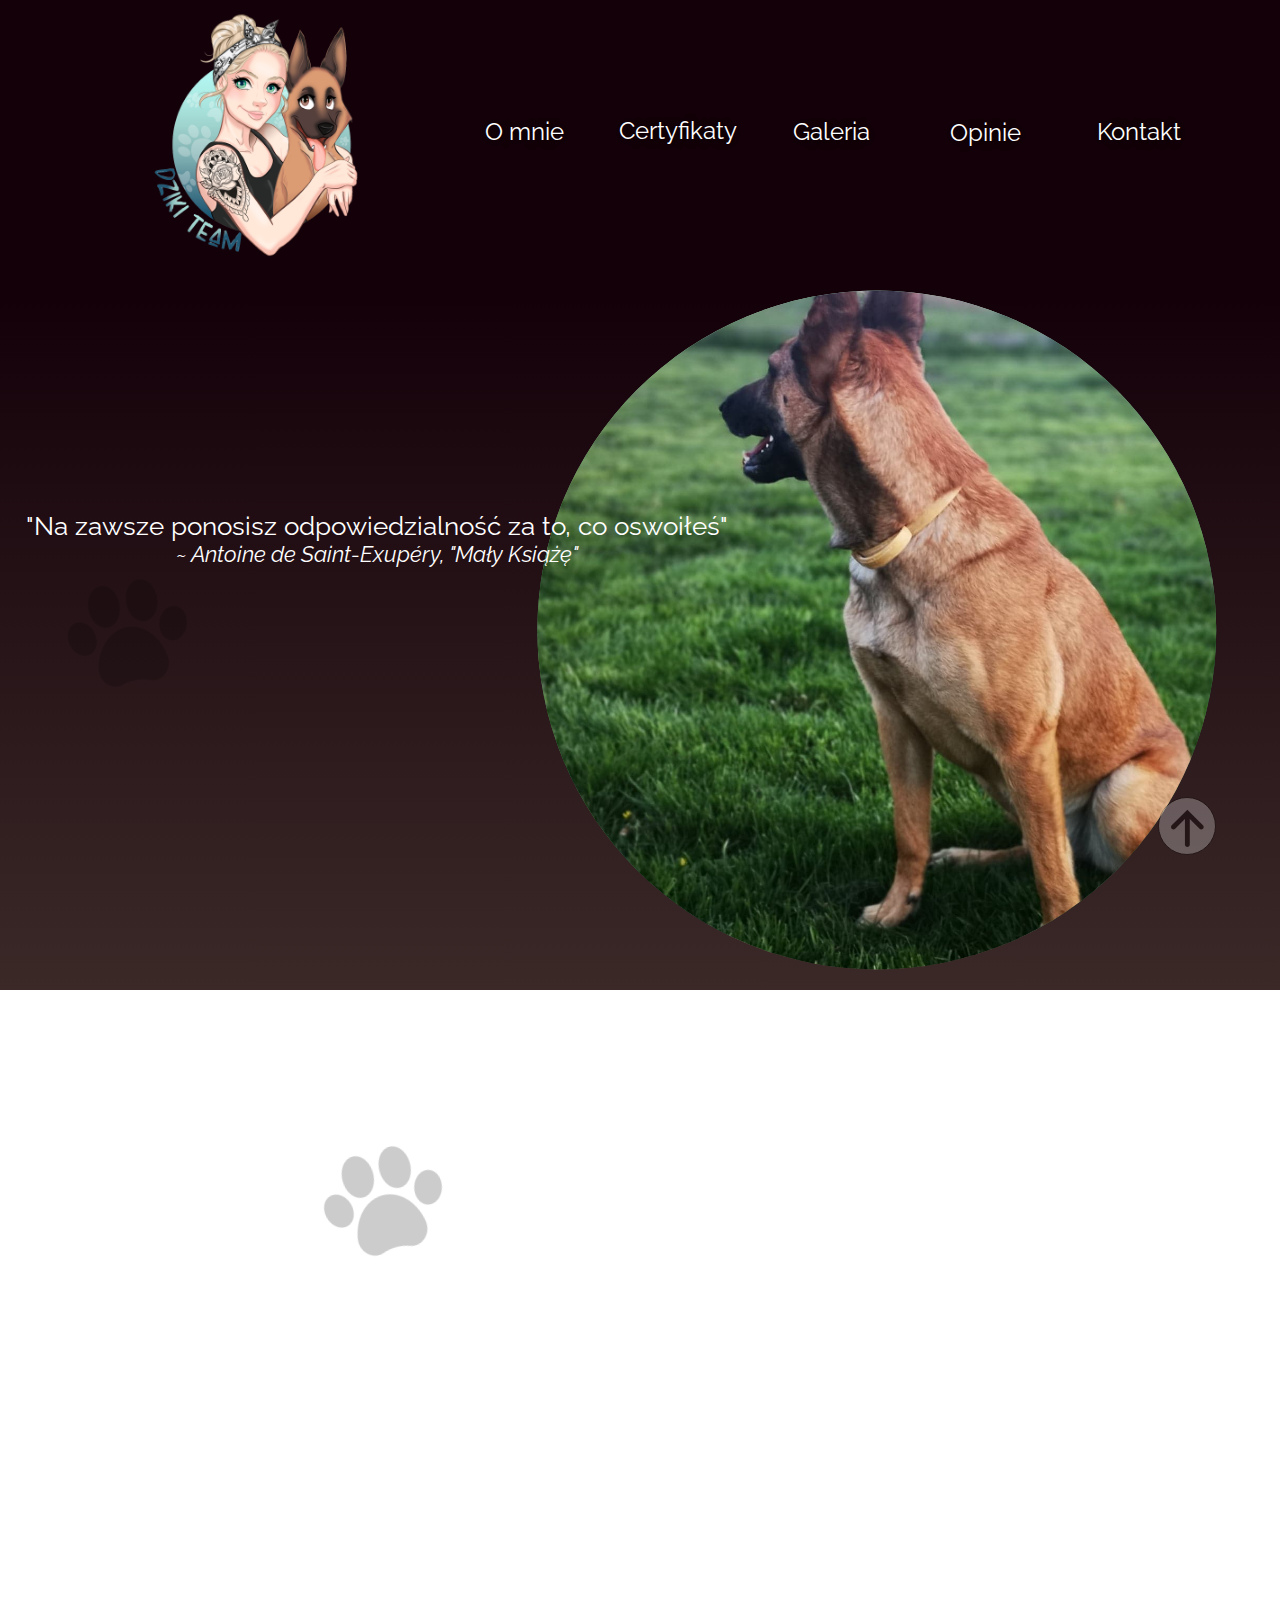
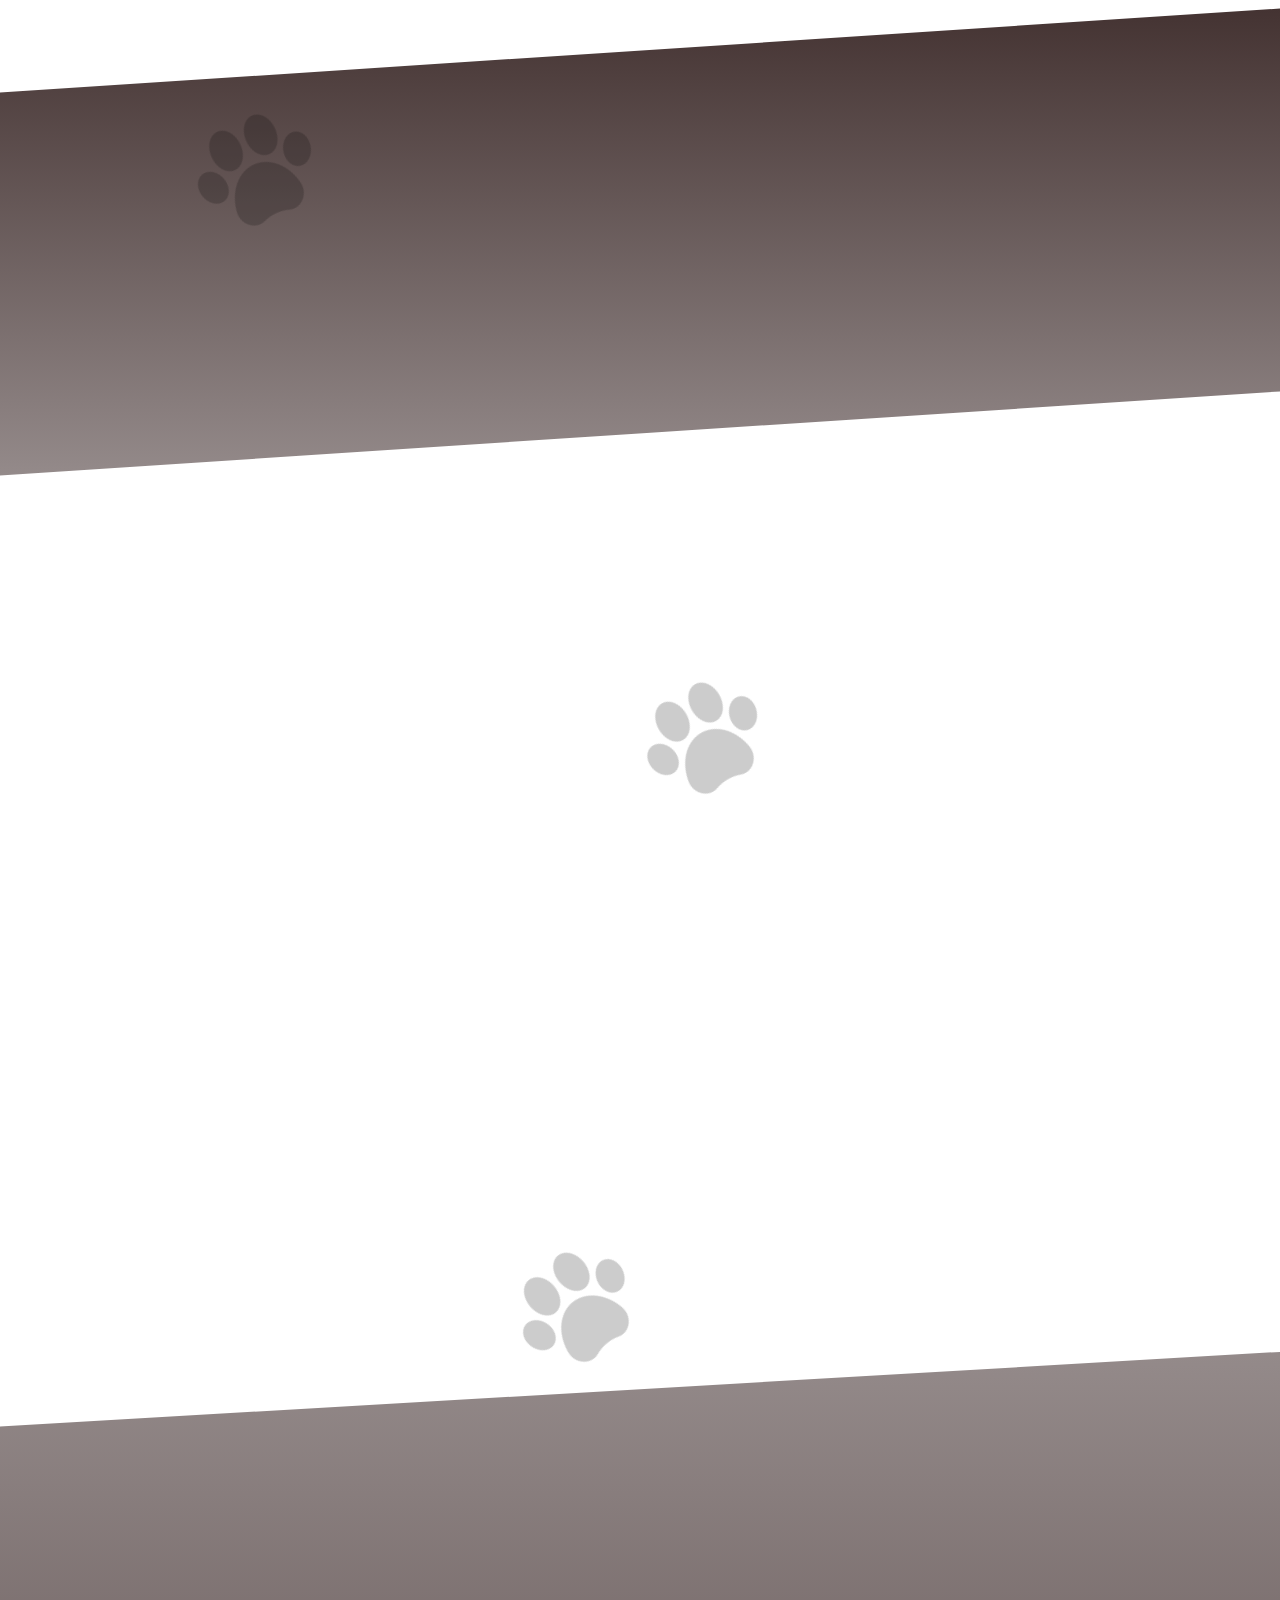
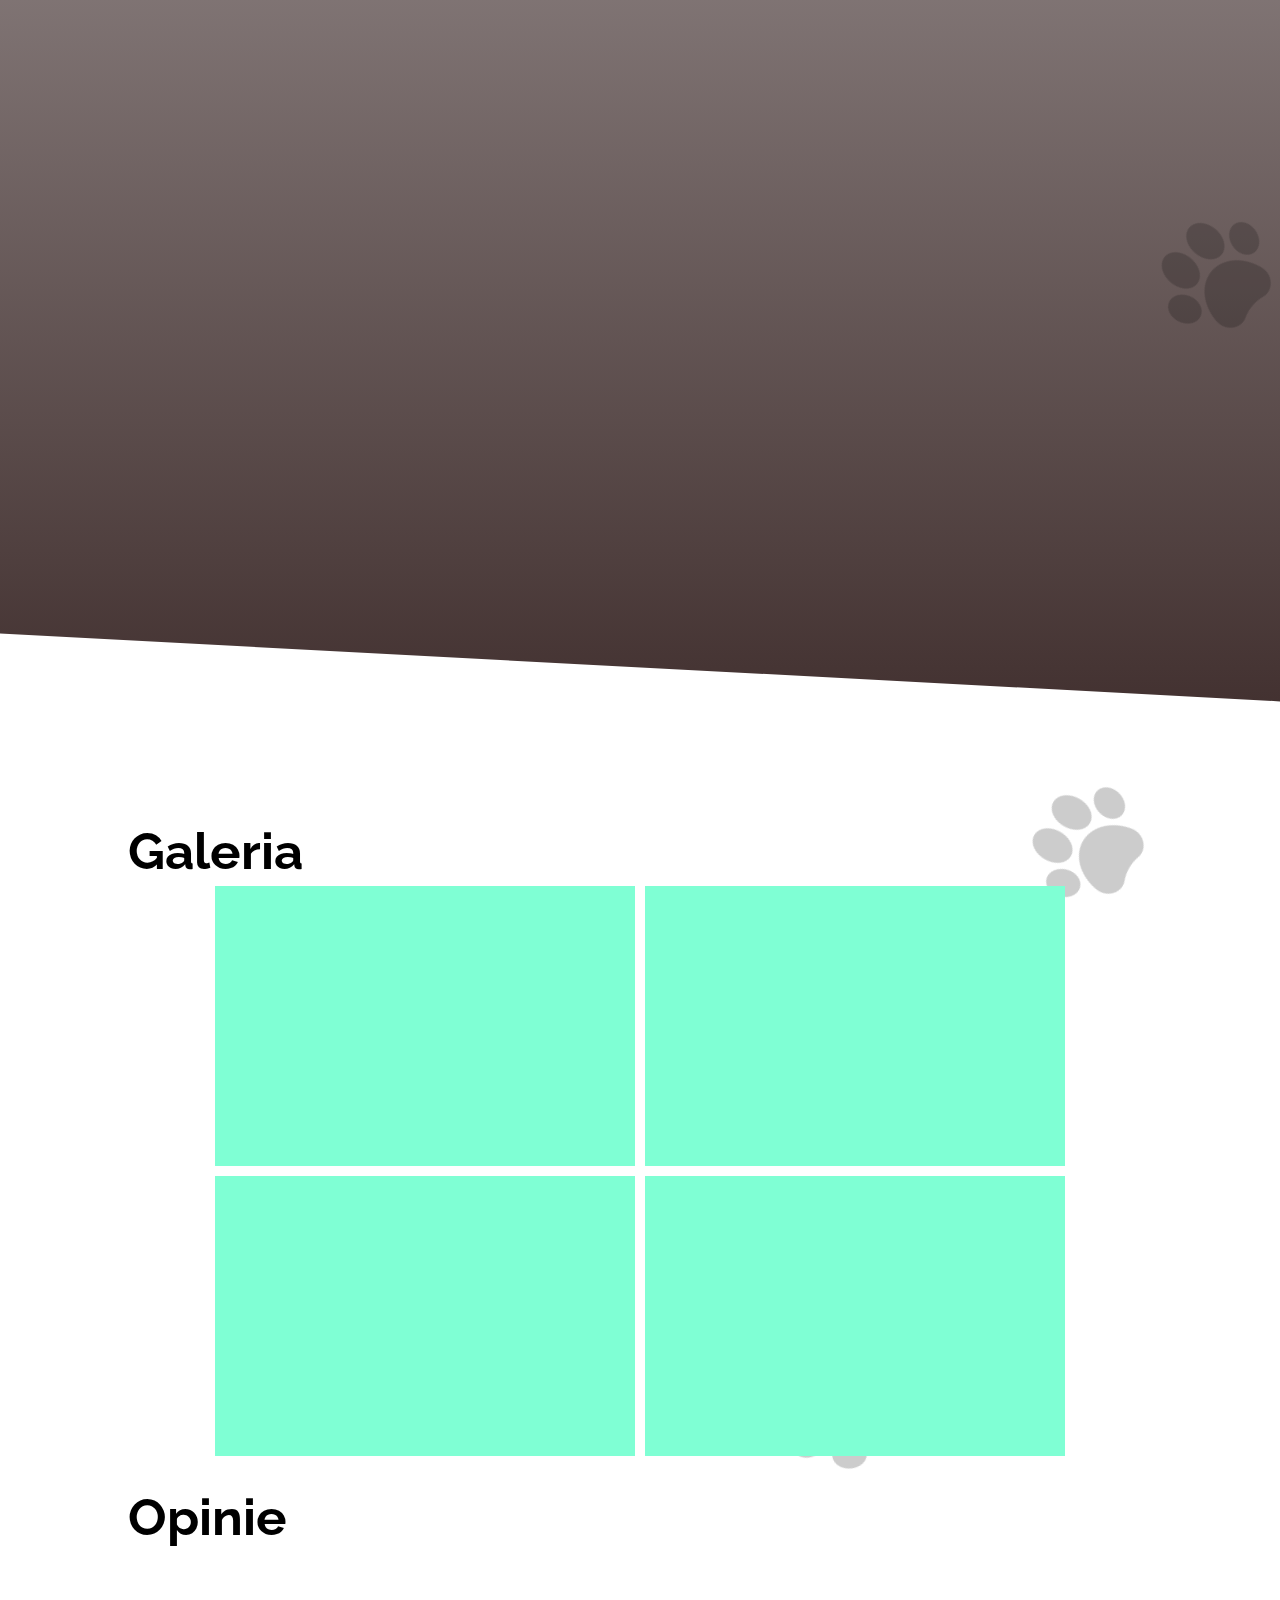
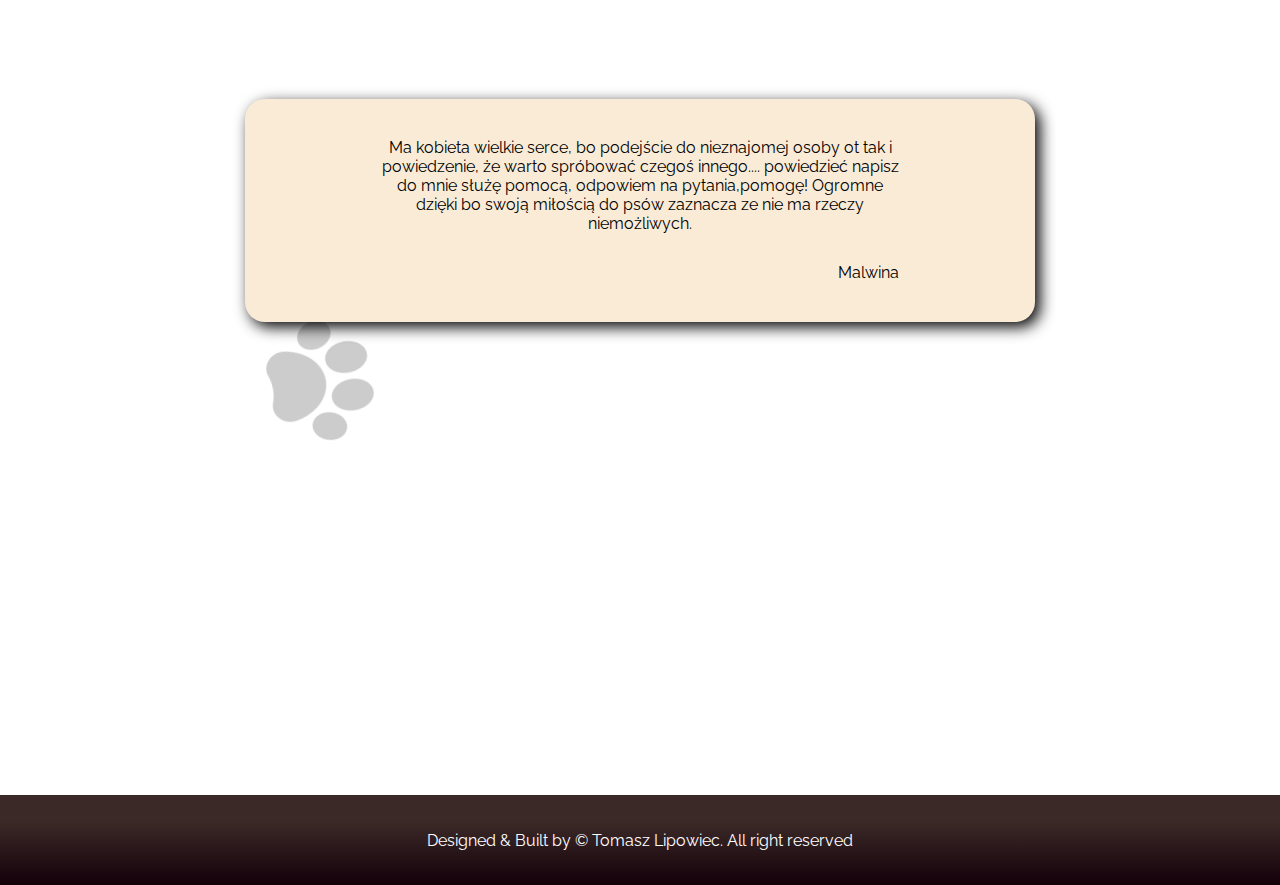
==== index.html @ b512a307 "First commit" ====
<!DOCTYPE html>
<html lang="pl">
    <head>
        <meta http-equiv="Content-Type" content="text/html; charset=UTF-8"/>
        <meta name="viewport" content="width=device-width, initial-scale=1.0"/>
        <link rel="stylesheet" href="Style/fontello/css/fontello.css" type="text/css"/>
        <link rel="stylesheet" href="Style/mainSiteStyle.css" type="text/css"/>
        <link rel="icon" type="image/png" href="Images/icon.png"/>
        <meta name="description" content="Zajęcia behawiorystyczne dla psów"/>
        <meta name="keywords" content="behawiorysta, dziki-team, behawiorysta-dzikiteam, dzikiteam, psy"/>
        <title>Dziki Team Trener i Behawiorysta Psów</title>
    </head>
    <body>
        <section id="top-section">
            <header>
                <div class="container" id="header-container">
                    <section id="logo">
                        <img src="Images/logo.png"/>
                    </section>
                    <nav>
                        <a><p><i class="icon-th-large" style="font-size: 1.5rem;"></i></p></a>
                        <a><p>O mnie<span></span></p></a>
                        <a><p>Certyfikaty<span></span></p></a>
                        <a><p>Galeria<span></span></p></a>
                        <a><p>Opinie<span></span></p></a>
                        <a><p>Kontakt<span></span></p></a>
                    </nav>
                </div>
            </header>
            <section id="hello" class="section">
                <div class="container" id="hello-box">
                    <div id="hello-image">
                        <img id="dog1" src="Images/dog1.jpg"/>
                        <img id="dog2" src="Images/dog2.jpg"/>
                    </div>
                    <div id="hello-text">
                        <p>"Na zawsze ponosisz odpowiedzialność za to, co oswoiłeś"</p>
                        <span><i>~ Antoine de Saint-Exupéry, "Mały Książę"</i></span>
                    </div>
                </div>
            </section>
        </section>
        <section id="motto" class="section">
            <div class="container" id="motto-container">
                <p>"(...)treserzy w tamtych czasach(...) postrzegali psy jako stworzenia wymagające nieustannej dominacji. Dla mnie to nie miało sensu, cała przyjemność z posidania psa to wychowanie go na przyjaciela, a nie niewolnika"
                <br/><br/>
                John Bradshaw <i>"Zrozumieć psa. Jak być jego lepszym przyjacielem"</i>
                </p>
                <p>[Filoziofia Dziki Team Trener i Behawiorysta Psów]</p>
            </div>
        </section>
        <section id="hashtag" class="section">
            <div class="container" id="hashtag-container">
                <p>#piesandlove</p>
            </div>
        </section>
        <section id="about" class="section">
            <div class="container" id="about-container">
                <h1>O mnie</h1>
                <p>
                    Psy to moja wielka, na szczęście odwzajemniona, miłość od zawsze. Gdy podejmowałam swoje pierwsze dorosłe decyzje w tej kwestii w moim życiu pojawiły się one - fantastyczne suczki rasy Syberian Husky. Najpierw Lara - uratowana z podwórka, gdzie dni spędzała przy budzie. Później Carmen - wychowana przez nas od szczeniaczka i może dlatego zupełnie na przekór opiniom o rasie - nie uciekająca i aportująca swoją ukochaną piłeczkę. Obie wspaniałe towarzyszki mojej drugiej pasji - biegania. Gdy niestety ze względu na wiek i choroby dziewczyny żegnały się z nami odchodząc za Tęczowy Most, w naszym życiu pojawiały się kolejno: Zbój - schroniskowy mix owczarka belgijskiego Malinois i Mastifa Angielskiego, później Roma - mały diabełek :), Cywil - schroniskowy mieszaniec w typie owczarka niemieckiego, Kobe - połączenie w typie owczarka belgijskiego Malinois oraz Roki - niewielki schroniskowy szorściak. Zbój i Cywil niestety dołączyli do Lary i Carmen za Tęczowym Mostem.
                </p>
                <br/>
                <p>
                    To, że spotkałam tylu fantastycznych PSY-JACIÓŁ na pewno spowodowało, że któregoś pięknego dnia postanowiłam uporządkowac i uzupełnić swoją wiedzę o psach, a następnie stopniowo zmieniać profil swojej działalności zawodowej. Ukończyłam kurs Instruktora Szkolenia Psów / Trenera Psów Stopień I + II (Polska Akademia Zoopsychologii i Animaloterapii), kurs Zoopsycholog / Behawiorysta Specjalizacja Psy (Polska Akademia Zoopsychologii i Animaloterapii), a także brałam udział w szeregu seminariów, w tym w kursie pierwszej pomocy przedweterynaryjnej psów i kotów.
                </p>
            </div>
        </section>
        <section id="certificates" class="section">
            <div class="container" id="certificates-container">
                <h1>Certyfikaty</h1>
                <div id="certificates-box">
                    <div class="cert">
                        <div class="cert-desc">
                            <p>Umysł psa. Analiza najnowszych badań, które ujawniły zdolności poznawcze psów, odroczone naśladownictwo i różne rodzaje pamięci</p>
                            <img src="Images/icons/png/017-dog-training-1.png" />
                        </div>
                        <img src="Images/certs/cert1.png" />
                    </div>
                    <div class="cert">
                        <div class="cert-desc">
                            <p>Kurs pierwszej pomocy przedweterynaryjnej psów i kotów</p>
                            <img src="Images/icons/png/008-dog-2.png" />
                        </div>
                        <img src="Images/certs/cert2.png" />
                    </div>
                    <div class="cert">
                        <div class="cert-desc">
                            <p>Terapia zaburzeń zachowania u psów: agresja, lękliwość, nadpobudliwość</p>
                            <img src="Images/icons/png/003-love.png" />
                        </div>
                        <img src="Images/certs/cert3.png" />
                    </div>
                    <div class="cert">
                        <div class="cert-desc">
                            <p>Zrozum swojego psa czyli o tym jak, wykorzystując wiedzę o komunikacji, łatwić wspólne życie psu i sobie</p>
                            <img src="Images/icons/png/010-walk-the-pet.png" />
                        </div>
                        <img src="Images/certs/cert4.png" />
                    </div>
                    <div class="cert">
                        <div class="cert-desc">
                            <p>Zoopsycholog / Behawiorysta specjalizacja psy</p>
                            <img src="Images/icons/png/007-bone.png" />
                        </div>
                        <img src="Images/certs/cert5.png" />
                    </div>
                    <div class="cert">
                        <div class="cert-desc">
                            <p>Instruktor szkolenia psów / trener psów stopień I + II</p>
                            <img src="Images/icons/png/002-dog.png" />
                        </div>
                        <img src="Images/certs/cert6.png" />
                    </div>
                </div>
            </div>
        </section>
        <section id="gallery" class="section">
            <div class="container" id="gallery-container">
                <h1>Galeria</h1>
                <div id="hideGallery" class="gallery-button">
                    Schowaj galerię
                </div>
                <div id="gallery-box">
                    <div id="gallery-mask">
                    </div>
                    <div id="goToGallery" class="gallery-button">
                        Pokaż galerię
                    </div>
                    <div class="gallery-element"></div>
                    <div class="gallery-element"></div>
                    <div class="gallery-element"></div>
                    <div class="gallery-element"></div>
                    <div class="gallery-element"></div>
                    <div class="gallery-element"></div>
                </div>
            </div>
        </section>  
        <section id="opinions" class="section">
            <div class="container" id="opinions-container">
                <h1>Opinie</h1>
                <div id="opinion-box">
                    <div class="opinion" id="op1">
                        <p>Opinia 1</p>
                        <p>Autor 1</p>
                    </div>
                    <div class="opinion" id="op2">
                        <p>Opinia 2</p>
                        <p>Autor 2</p>
                    </div>
                </div>
            </div>
        </section>    
        <section id="contact" class="section">
            <div class="container" id="contact-container">
                <h1>Kontakt</h1>
                <p><i class="icon-phone contactIcon"></i>660 746 628</p>
                <p><i class="icon-mail-alt contactIcon"></i>dzikiteam@o2.pl</p>
                <p><a href="https://www.facebook.com/DzikiTeamtreneribehawiorystapsow" target="_blank" ><i class=" icon-facebook-squared contactIcon"></i>Dziki Team Trener i Behawiorysta Psów</a></p>

            </div>
        </section>
        <footer class="section">
            <div class="container" id="footer-container">
                <p>Designed & Built by © Tomasz Lipowiec. All right reserved</p>
            </div>
        </footer>
        <div id="goToTop"><i class="icon-up" style="font-size: 40px; color: black;"></i></div>
        <div id="paws">
            <img class="paw" src="Images/mark.png"/>
            <img class="paw" src="Images/mark.png"/>
            <img class="paw" src="Images/mark.png"/>
            <img class="paw" src="Images/mark.png"/>
            <img class="paw" src="Images/mark.png"/>
            <img class="paw" src="Images/mark.png"/>
            <img class="paw" src="Images/mark.png"/>
            <img class="paw" src="Images/mark.png"/>
            <img class="paw" src="Images/mark.png"/>
        </div>
    </body>
    <script src="Scripts/jquery-3.6.1.min.js"></script>
    <script src="Scripts/siteAnimate.js"></script>
</html>
---- Style/fontello/css/fontello.css ----
@font-face {
  font-family: 'fontello';
  src: url('../font/fontello.eot?212303');
  src: url('../font/fontello.eot?212303#iefix') format('embedded-opentype'),
       url('../font/fontello.woff2?212303') format('woff2'),
       url('../font/fontello.woff?212303') format('woff'),
       url('../font/fontello.ttf?212303') format('truetype'),
       url('../font/fontello.svg?212303#fontello') format('svg');
  font-weight: normal;
  font-style: normal;
}
/* Chrome hack: SVG is rendered more smooth in Windozze. 100% magic, uncomment if you need it. */
/* Note, that will break hinting! In other OS-es font will be not as sharp as it could be */
/*
@media screen and (-webkit-min-device-pixel-ratio:0) {
  @font-face {
    font-family: 'fontello';
    src: url('../font/fontello.svg?212303#fontello') format('svg');
  }
}
*/
[class^="icon-"]:before, [class*=" icon-"]:before {
  font-family: "fontello";
  font-style: normal;
  font-weight: normal;
  speak: never;

  display: inline-block;
  text-decoration: inherit;
  width: 1em;
  margin-right: .2em;
  text-align: center;
  /* opacity: .8; */

  /* For safety - reset parent styles, that can break glyph codes*/
  font-variant: normal;
  text-transform: none;

  /* fix buttons height, for twitter bootstrap */
  line-height: 1em;

  /* Animation center compensation - margins should be symmetric */
  /* remove if not needed */
  margin-left: .2em;

  /* you can be more comfortable with increased icons size */
  /* font-size: 120%; */

  /* Font smoothing. That was taken from TWBS */
  -webkit-font-smoothing: antialiased;
  -moz-osx-font-smoothing: grayscale;

  /* Uncomment for 3D effect */
  /* text-shadow: 1px 1px 1px rgba(127, 127, 127, 0.3); */
}

.icon-th-large:before { content: '\e800'; } /* '' */
.icon-mail:before { content: '\e801'; } /* '' */
.icon-up-open:before { content: '\e802'; } /* '' */
.icon-adjust:before { content: '\e803'; } /* '' */
.icon-phone:before { content: '\e804'; } /* '' */
.icon-up:before { content: '\e805'; } /* '' */
.icon-th-list:before { content: '\e807'; } /* '' */
.icon-facebook:before { content: '\f09a'; } /* '' */
.icon-mail-alt:before { content: '\f0e0'; } /* '' */
.icon-instagram:before { content: '\f16d'; } /* '' */
.icon-facebook-squared:before { content: '\f308'; } /* '' */
---- Style/mainSiteStyle.css ----
@import url('https://fonts.googleapis.com/css2?family=Raleway:ital,wght@0,300;0,600;0,900;1,200;1,300;1,600&display=swap');
@media only screen and (max-width: 600px){
  :root{
      --logoHeight: 30vh;
      --helloHeight: 50vh;
      --navHeight: 8vh;
      --logoWidth: 100%;
      --siteWidth: 100vw;
      --functionFontSize: 4.1vw;
      --contactFontSize: 10vw;
      --headerNavWidth: 100%;
      --headerNavContentJustify: flex-start;
      --headerNavDirection: column;
      --headerContainerDirection: column;
      --optionBoxWidth: 100%;
  }
  nav{
      overflow: hidden;
  }
  nav a{
      width: 100%;
      height: 100%;
  }
  nav a p{
      width: 100%;
  }
  #about-container p {
    text-align: center;
  }
  #hello-image img{
    clip-path: circle(40% at 50% 50%) ;
  }
  #hello-image{
    position: relative;
    left: 18%;
  }
}
@media only screen and (min-width: 601px) {
  :root{
      --logoHeight: 30vh;
      --helloHeight: 72vh;
      --navHeight: 8vh;
      --logoWidth: 100%;
      --siteWidth: 100vw;
      --functionFontSize: 3vw;
      --contactFontSize: 8vw;
      --headerNavWidth: 100%;
      --headerNavContentJustify: flex-start;
      --headerNavDirection: column;
      --headerContainerDirection: column;
      --optionBoxWidth: 100%;
  }
  #header-container{
      flex-direction: column;
  }
  nav{
      flex-direction: column;
      overflow: hidden;
  }
  nav a{
      width: 100%;
      height: 100%;
  }
  nav a p{
      width: 100%;
  }
  #about-container p {
    text-align: center;
  }
  #hello-image{
    position: relative;
    left: 14%;
  }
  #hello-image img{
    clip-path: circle(42% at 50% 50%) ;
  }
}
@media only screen and (min-width: 768px) {
  :root{
      --logoHeight: 30vh;
      --helloHeight: 72vh;
      --navHeight: 8vh;
      --logoWidth: 100%;
      --siteWidth: 100vw;
      --functionFontSize: 2.3vw;
      --contactFontSize: 6vw;
      --headerNavWidth: 100%;
      --headerNavContentJustify: flex-start;
      --headerNavDirection: column;
      --headerContainerDirection: column;
      --optionBoxWidth: 100%;
  }
  nav{
      overflow: hidden;
  }
  nav a{
      width: 100%;
      height: 100%;
  }
  nav a p{
      width: 100%;
  }
  #about-container p {
    text-align: center;
  }
  #hello-image img{
    clip-path: circle(39% at 40% 50%) ;
  }
}
@media only screen and (min-width: 992px) {
  :root{
      --logoHeight: 30vh;
      --helloHeight: 70vh;
      --navHeight: 10vh;
      --logoWidth: 30%;
      --siteWidth: 100vw;
      --functionFontSize: 1.7vw;
      --contactFontSize: 5vw;
      --headerNavWidth: 70%;
      --headerNavContentJustify: space-around;
      --headerNavDirection: row;
      --headerContainerDirection: row;
      --optionBoxWidth: 65%;
  }
  nav a:nth-child(1){
    display: none;
  }
  #about-container p {
    text-align: justify;
  }
  #hello-image img{
    clip-path: circle(39% at 35% 50%) ;
  }
}
@media only screen and (min-width: 1200px) {
  :root{
      --logoHeight: 30vh;
      --helloHeight: 80vh;
      --navHeight: 10vh;
      --logoWidth: 30%;
      --siteWidth: 100vw;
      --functionFontSize: 1.4vw;
      --contactFontSize: 4vw;
      --headerNavWidth: 60%;
      --headerNavContentJustify: space-around;
      --headerNavDirection: row;
      --headerContainerDirection: row;
  }
  #hello-image{
    position: relative;
    left: 15%;
  }
  #hello-image img{
    clip-path: circle(40% at 38% 50%) ;
  }
}
@media only screen and (min-width: 1440px) {
  :root{
      --logoHeight: 30vh;
      --helloHeight: 80vh;
      --navHeight: 15vh;
      --logoWidth: 30%;
      --siteWidth: 1440px;
      --functionFontSize: 1.3vw;
      --contactFontSize: 3vw;
      --headerNavWidth: 60%;
      --headerNavContentJustify: space-around;
      --headerNavDirection: row;
      --headerContainerDirection: row;
  }
  #hello-image{
    position: relative;
    left: 17%;
  }
  #hello-image img{
    clip-path: circle(42% at 38% 50%);
  }
}
@media only screen and (min-width: 1900px) {
  :root{
    --functionFontSize: 1.2vw;
  }
}
@media only screen and (min-width: 2300px) {
  :root{
    --functionFontSize: 1.1vw;
  }
  #hello-image img{
    clip-path: circle(40% at 40% 50%) ;
  }
}
@media only screen and (min-width: 2600px) {
  :root{
    --functionFontSize: 1vw;
  }
}

* {
  margin: 0;
  font-family: 'Raleway', sans-serif;
}

body{
  position: relative;
  overflow-x: hidden;
}

#top-section {
  background: linear-gradient(180deg, rgb(20, 0, 9) 30%, rgb(59, 41, 40) 100%);
}

header {
  min-height: 30vh;
  width: 100%;
  display: flex;
  justify-content: center;
}

#header-container {
  height: 100%;
  display: flex;
  justify-content: center;
  align-items: center;
  flex-direction: var(--headerContainerDirection);
  text-shadow: 1px 1px 10px black;
}

#logo {
  display: flex;
  place-content: center;
  place-items: center;
  height: var(--logoHeight);
  width: var(--logoWidth);
  font-size: 3rem;
  color: white;
  cursor: default;
}
#logo img{
  height: 30vh;
  aspect-ratio: 1/1;
}


nav {
  display: flex;
  align-items: center;
  flex-direction: var(--headerNavDirection);
  height: var(--navHeight);
  width: var(--headerNavWidth);
  justify-content: var(--headerNavContentJustify);
}

nav a {
  min-height: var(--navHeight);
  font-size: 1.5rem;
  text-decoration: none;
  color: white;
  display: flex;
  align-items: center;
  justify-content: center;
}

nav a p {
  height: 100%;
  box-sizing: border-box;
  padding: 2% 20% 2% 20%;
  display: flex;
  flex-direction: column;
  align-items: center;
  justify-content: center;
  border-radius: 40px;
  cursor: default;
  width: fit-content;
  text-align: center;
}

nav a p:hover {
  transform: scale(1.1);
}

@keyframes markLink{
  from { width: 0; }
  to{ width: 100%; }
}
@keyframes unmarkLink {
  from { width: 100%; }
  to{ width: 0; }
}

nav a p span{
  width: 0;
  background-color: white;
  margin-top: 7%;
  height: 1px;
  animation: unmarkLink 1s;
}

nav a p:hover span{
  animation-name: markLink;
  animation-duration: 1s;
  animation-fill-mode: forwards;
  animation-direction: alternate;
}

.section{
  display: flex;
  justify-content: center;
  width: 100%;
}

.container {
  width: var(--siteWidth);
  height: 100%;
}

.container h1 {
  font-size: var(--contactFontSize);
  width: 80%;
  margin-top: 2%;
}

#hello-box{
  position: relative;
  height: var(--helloHeight);
  box-sizing: border-box;
}

#hello-text{
  z-index: 3;
  display: none;
  top: 0;
  position: absolute;
  height: 100%;
  color:white;
  display: flex;
  flex-direction: column;
  align-items: center;
  justify-content: center;
  font-size: 1.6rem;
  margin-left: 2%;
  text-align: center;
}
#hello-text span{
  font-size: 1.4rem;
  padding-bottom: 26%;
}
#hello-image{
  display: flex;
  align-items: center;
  justify-content: right;
  height: 100%;
}

#hello-image img{
  
  height: 100%;
}
#dog1{
  position: absolute;
  z-index: 2;
}
#dog2{
  position: absolute;
  z-index: 1;
}

#motto{
  padding-top: 15%;
  padding-bottom: 15%;
}

#motto-container{
  display: flex;
  flex-direction: column;
  align-items: center;
  justify-content: center;
}
#motto-container p{
  width: 80%;
  font-size: 1.7em;
  text-align: center;
}
#motto-container p:nth-child(2){
  text-align: right;
  font-size: 1.2em;
}
#hashtag{
  background-image: url("../Images/backgroundP4.svg");
  background-repeat: no-repeat;
  background-position: center center;
  background-size: cover;
  block-size: auto;
  min-height: 572px;
  display: flex;
  align-items: center;
}
#hashtag-container{
  display: flex;
  align-items: center;
  justify-content: center;
}
#hashtag-container p{
  font-size: var(--contactFontSize);
  font-weight: bold;
  color: white;
  z-index: 2;
}

#about-container {
  height: 100%;
  display: flex;
  flex-direction: column;
  justify-content: center;
  align-items: center;
  padding-bottom: 5%;
}
#about-container p {
  font-size: 1.5em;
  width: 80%;
}

#services {
  height: 20vh;
}

#certificates {
  background-image: url("../Images/backgroundP3.svg");
  background-repeat: no-repeat;
  background-position: left center;
  background-size: cover;
  min-height: 1080px;
}

#certificates-container {
  height: 100%;
  display: flex;
  flex-direction: column;
  justify-content: center;
  align-items: center;
}

#certificates-box{
  width: 100%;
  display: flex;
  flex-wrap: wrap;
  justify-content: space-around;
}

.cert{
  position: relative;
  margin: 4%;
  width: 300px;
  aspect-ratio: 5/7;
  z-index: 2;
}

@keyframes showDesc {
  from { opacity: 0; }
  to{ opacity: 1; }
}

@keyframes hideDesc {
  from { opacity: 1; }
  to{ opacity: 0; }
}

.cert:hover .cert-desc{
  animation-name: showDesc;
  animation-duration: 1s;
  animation-fill-mode: forwards;
  animation-direction: alternate;
}

.cert img{
  width: 100%;
  z-index: 4;
}
.cert-desc{
  position: absolute;
  width: 100%;
  height: 100%;
  background-color: antiquewhite;
  text-align: center;
  display: flex;
  align-items: center;
  justify-content: space-between;
  flex-direction: column;
  font-size: var(--functionFontSize);
  z-index: 5;
  opacity: 0;
  box-sizing: border-box;
  padding: 10%;
  animation: hideDesc 1s;
}
.cert:nth-child(even) .cert-desc{
  background-color: rgb(160, 129, 127);
}
.cert-desc img{
  width: 50px;
  aspect-ratio: 1/1;
}

#gallery-container{
  display: flex;
  flex-direction: column;
  justify-content: center;
  align-items: center;
  position: relative;
}

#gallery-box{
  position: relative;
  width: 100%;
  display: flex;
  flex-wrap: wrap;
  align-items: center;
  justify-content: center;
  height: 580px;
  overflow: hidden;
  z-index: 5;
}

#gallery-mask{
  position: absolute;
  width: 100%;
  height: 100%;
  background-color: gray;
  opacity: 0;
  display:flex;
  align-items: center;
  justify-content: center;
}

.gallery-button{
  position: absolute;
  background-color: #9D9494;
  width: 180px;
  height: 60px;
  display: flex;
  align-items: center;
  justify-content: center;
  cursor: default;
  font-size: 1.2rem;
}

#goToGallery{
  opacity: 0;
}
.gallery-button:hover{
  transform: scale(1.1);
}

#hideGallery{
  top: 0;
  right: 5px;
  z-index: 10;
}

.gallery-element{
  margin: 5px;
  min-width: 420px;
  aspect-ratio: 3/2;
  background-color: aquamarine;

}

.gallery-element:hover{
  transform: scale(1.1);
}

#opinions-container {
  position: relative;
  z-index: 5;
  display: flex;
  flex-direction: column;
  justify-content: center;
  align-items: center;
}

#opinion-box{
  position: relative;
  margin: 3% 5% 0 5%;
  display: flex;
  align-items: center;
  justify-content: center;
  min-width: var(--optionBoxWidth);
  min-height: 50vh;
  overflow-x: hidden;
}

.opinion{
  box-sizing: border-box;
  position: absolute;
  max-height: 90%;
  min-width: 95%;
  max-width: 95%;
  background-color: antiquewhite;
  display: flex;
  flex-direction: column;
  align-items: center;
  justify-content: center;
  padding: 3%;
  border-radius: 20px;
  box-shadow: 5px 5px 15px rgb(0, 0, 0);
}
.opinion:nth-child(1){
  right: 2.5%;
}
.opinion:nth-child(2){
  right: -100%;
}
.opinion p{
  width: 70%;
  padding: 2% 0 2% 0;
  font-size:medium;
}
.opinion p:nth-child(1){
  text-align: center;
}
.opinion p:nth-child(2){
  text-align: right;
}

#contact {
  height: 40vh;
}

#contact-container {
  display: flex;
  flex-direction: column;
  align-items: center;
  justify-content: center;
}

#contact-container h1{
  text-align: center;
}

#contact-container p {
  width: fit-content;
  font-size: 1.5em;
  display: flex;
  align-items: center;
}

#contact-container p a{
  color: black;
  text-decoration: none;
  display: flex;
  align-items: center;
  text-align: center;
}

.contactIcon{
  font-size: 1.6em;
}

footer {
  background: linear-gradient(180deg, rgb(59, 41, 40) 30%, rgb(20, 0, 9) 100%);
  height: 10vh;
  color: white;
  font-size: 1rem;
}

#footer-container {
  display: flex;
  justify-content: center;
  align-items: center;
}

#goToTop {
  display: flex;
  justify-content: center;
  align-items: center;
  color: white;
  position: fixed;
  right: 5%;
  background-color: rgb(255, 255, 255);
  border: solid black 1px;
  z-index: 10;
  bottom: 5%;
  border-radius: 30px;
  aspect-ratio: 1/1;
}

.paw{
  z-index: 1;
  position: absolute;
  opacity: 20%;
  width: 10vw;
  aspect-ratio: 1/1;
  overflow-x: hidden;
}

#paws img:nth-child(1){
  top: 10%;
  left: 5%;
  transform: rotate(-10deg);
}
#paws img:nth-child(2){
  top: 20%;
  left: 25%;
  transform: rotate(-15deg);
}
#paws img:nth-child(3){
  top: 30%;
  left: 15%;
  transform: rotate(-25deg);
}
#paws img:nth-child(4){
  top: 40%;
  left: 50%;
  transform: rotate(-30deg);
}
#paws img:nth-child(5){
  top: 50%;
  left: 40%;
  transform: rotate(-40deg);
}
#paws img:nth-child(6){
  top: 60%;
  left: 90%;
  transform: rotate(-50deg);
}
#paws img:nth-child(7){
  top: 70%;
  left: 80%;
  transform: rotate(-60deg);
}
#paws img:nth-child(8){
  top: 80%;
  left: 60%;
  transform: rotate(70deg);
}
#paws img:nth-child(9){
  top: 90%;
  left: 20%;
  transform: rotate(80deg);
}
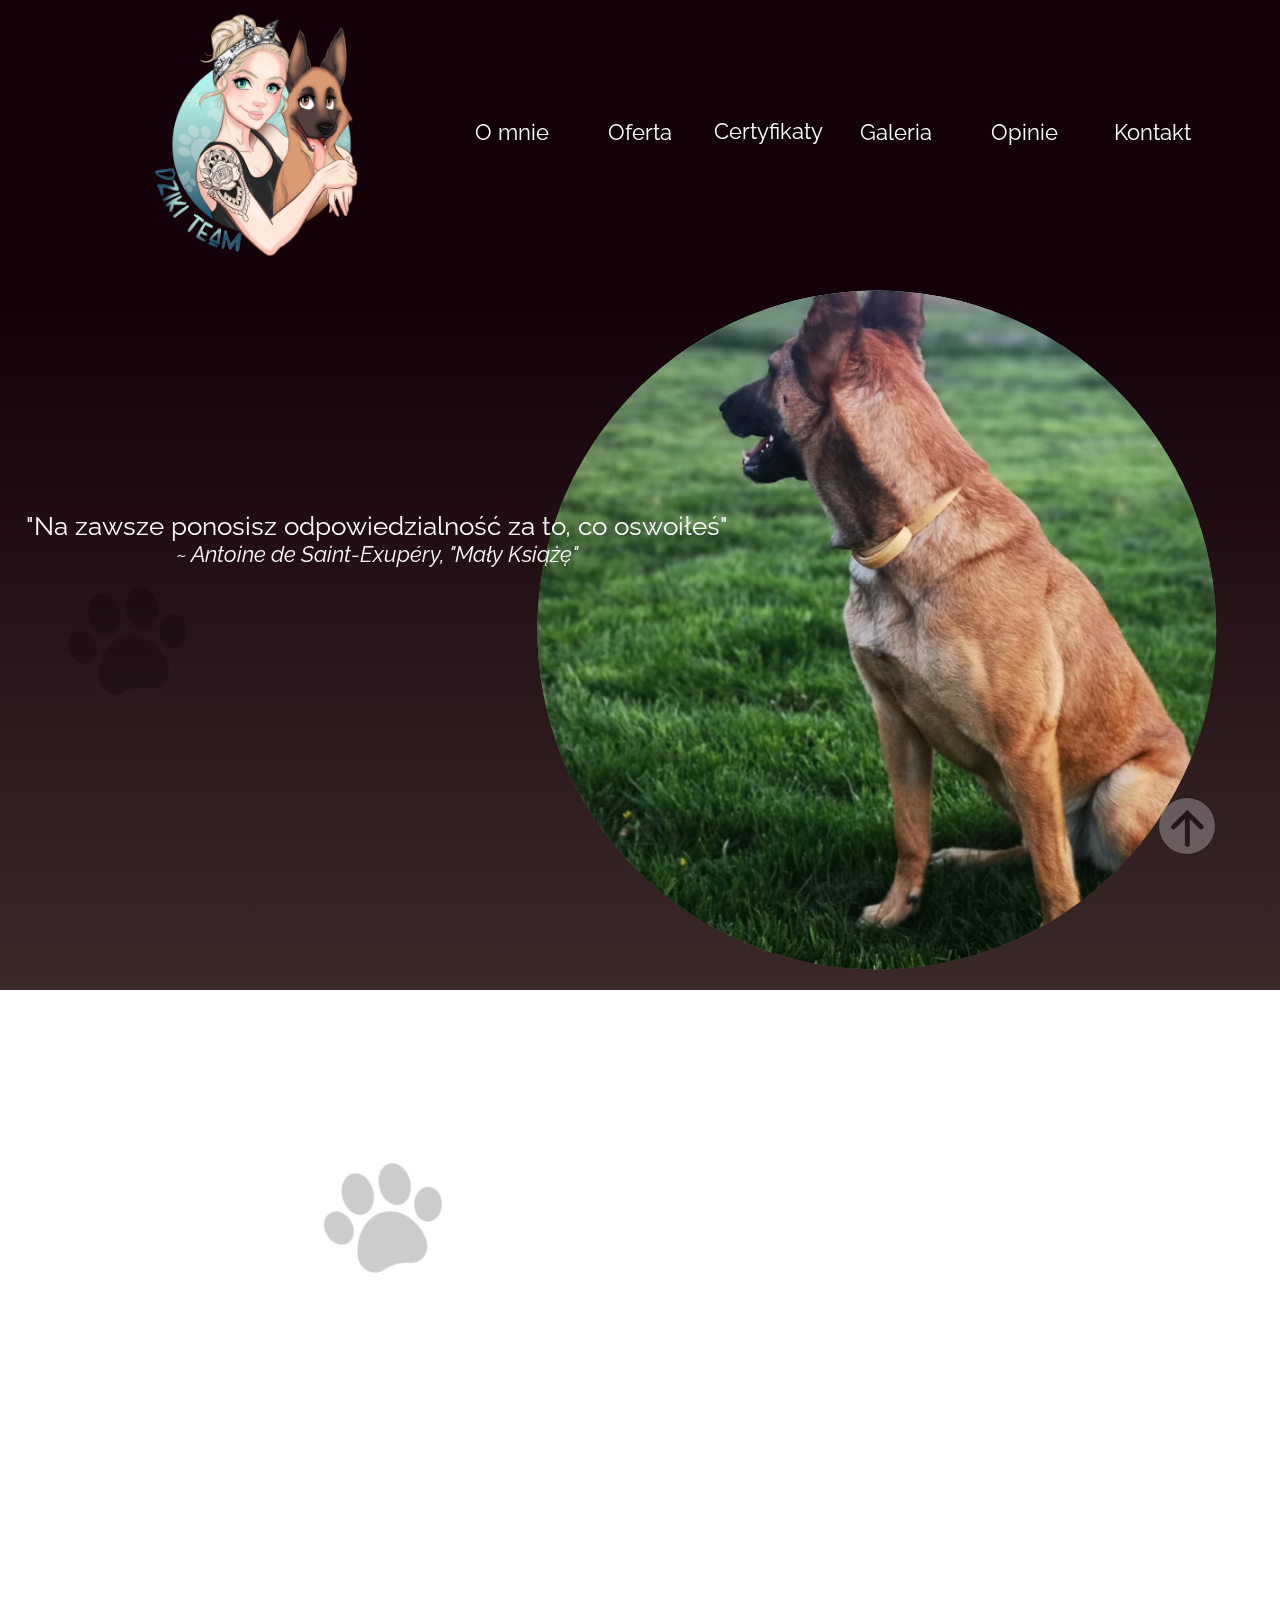
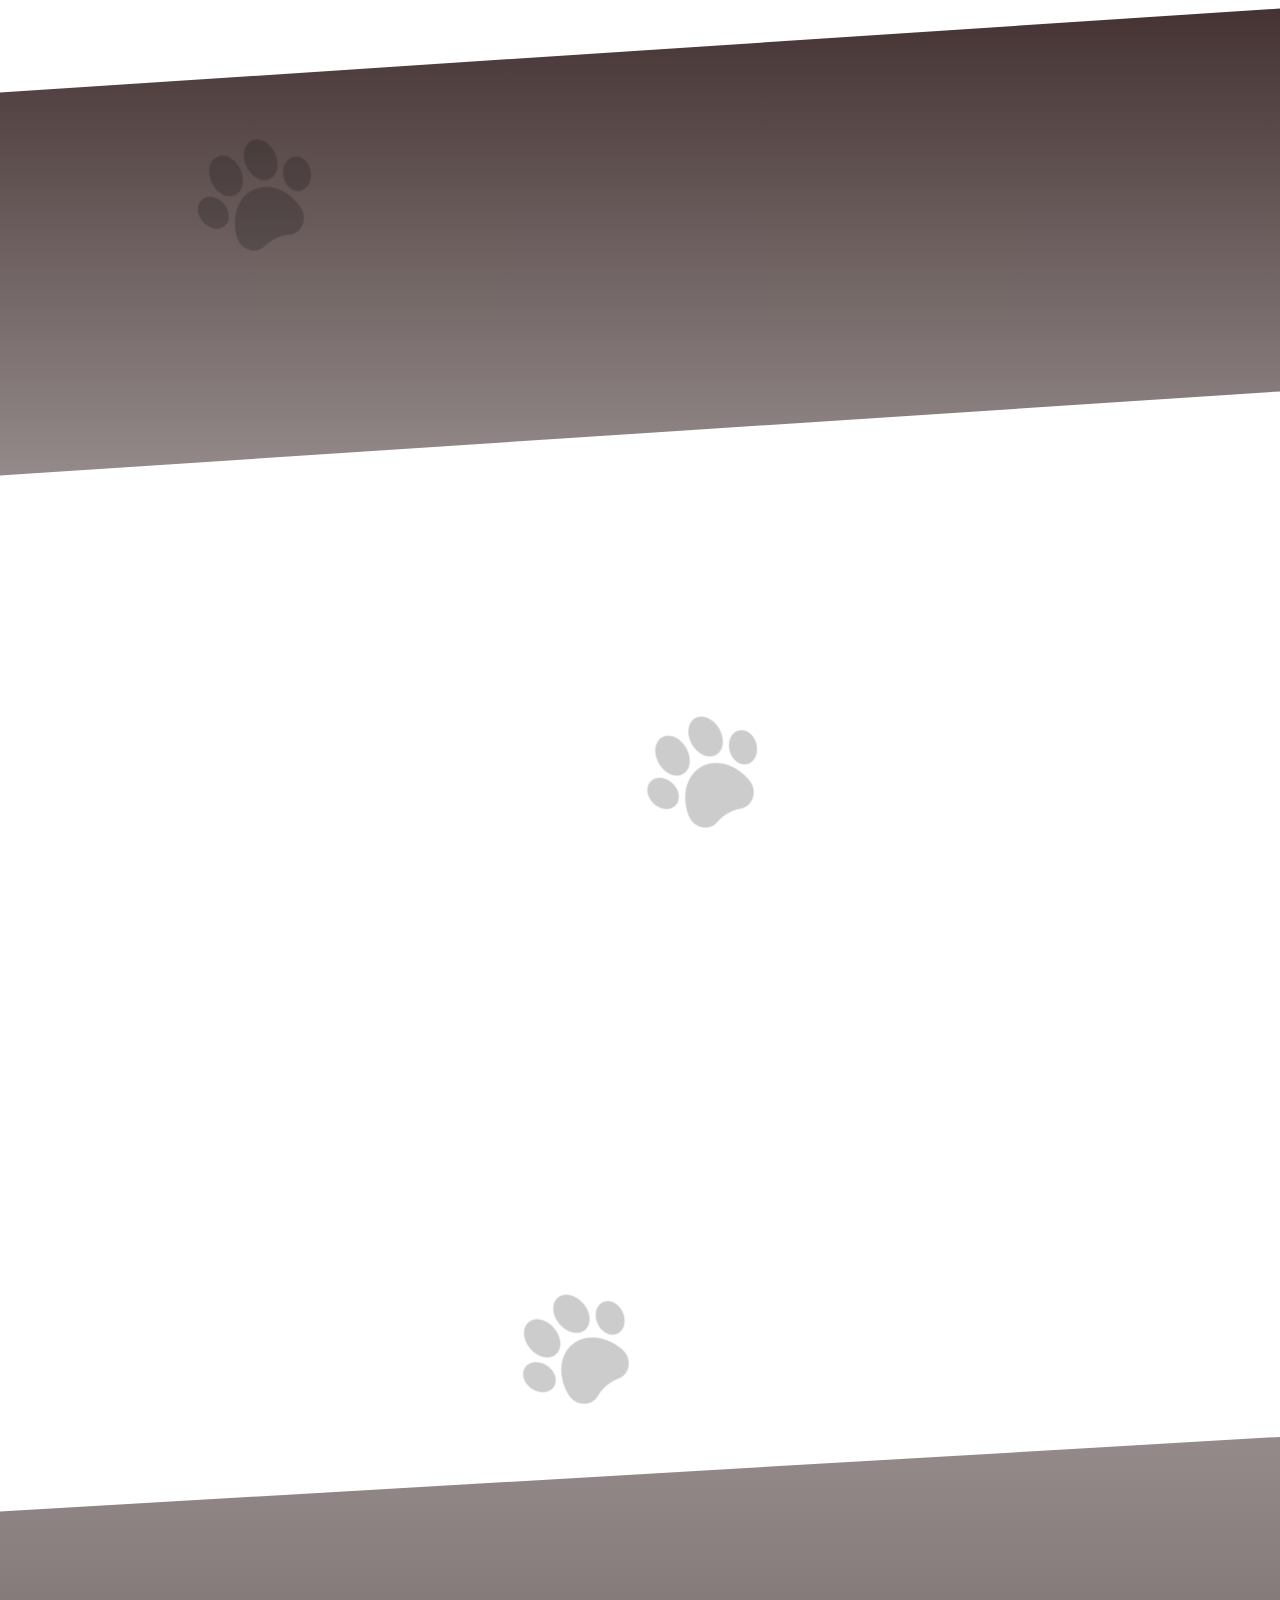
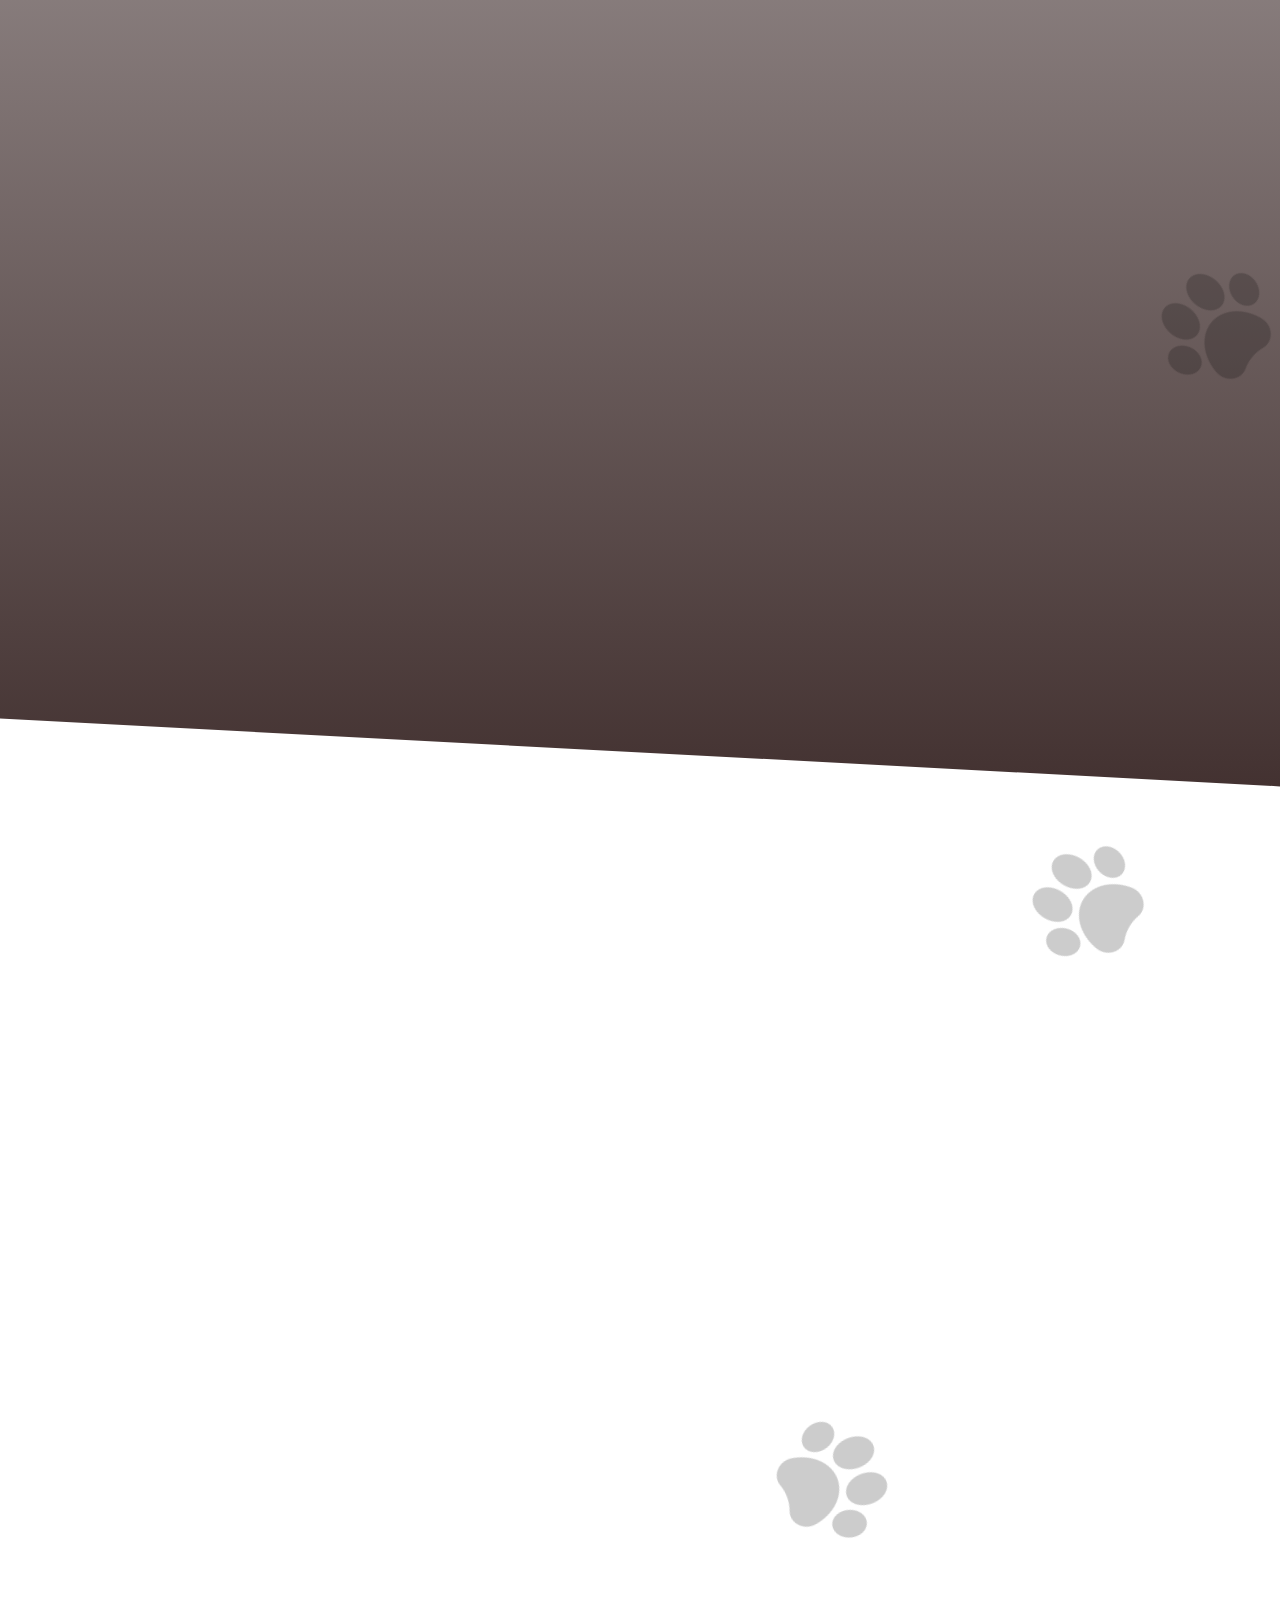
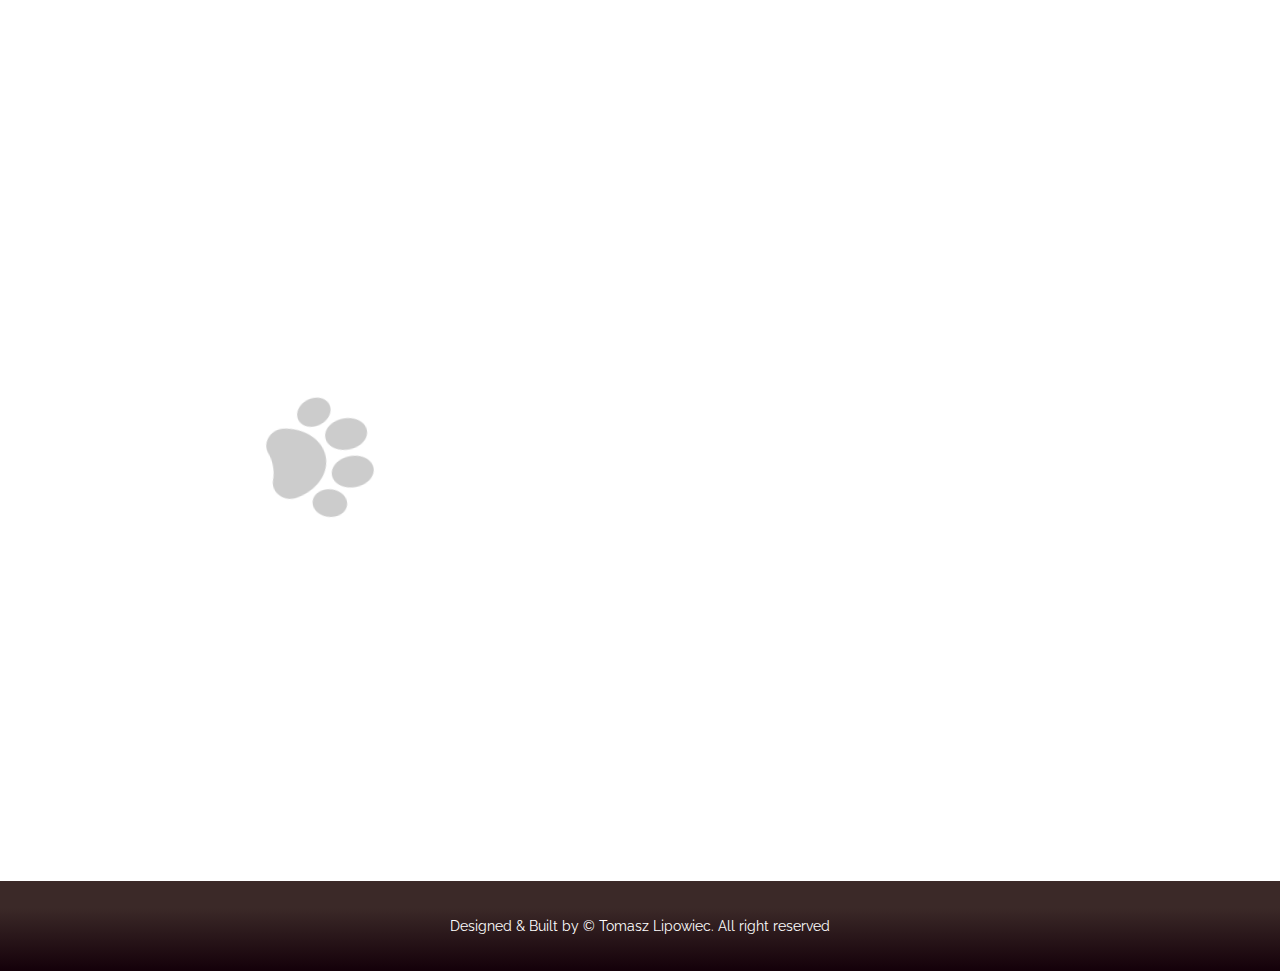
==== commit 3c2caf09: "Moving gallery to other site" ====
--- a/index.html
+++ b/index.html
@@ -20,6 +20,7 @@
                     <nav>
                         <a><p><i class="icon-th-large" style="font-size: 1.5rem;"></i></p></a>
                         <a><p>O mnie<span></span></p></a>
+                        <a><p>Oferta<span></span></p></a>
                         <a><p>Certyfikaty<span></span></p></a>
                         <a><p>Galeria<span></span></p></a>
                         <a><p>Opinie<span></span></p></a>
@@ -42,7 +43,7 @@
         </section>
         <section id="motto" class="section">
             <div class="container" id="motto-container">
-                <p>"(...)treserzy w tamtych czasach(...) postrzegali psy jako stworzenia wymagające nieustannej dominacji. Dla mnie to nie miało sensu, cała przyjemność z posidania psa to wychowanie go na przyjaciela, a nie niewolnika"
+                <p>"(...)treserzy w tamtych czasach(...) postrzegali psy jako stworzenia wymagające nieustannej dominacji. Dla mnie to nie miało sensu, cała przyjemność z posiadania psa to wychowanie go na przyjaciela, a nie niewolnika"
                 <br/><br/>
                 John Bradshaw <i>"Zrozumieć psa. Jak być jego lepszym przyjacielem"</i>
                 </p>
@@ -66,6 +67,11 @@
                 </p>
             </div>
         </section>
+        <section id="offer" class="section">
+            <div class="container" id="offer-container">
+                <h1>Oferta</h1>
+            </div>
+        </section>
         <section id="certificates" class="section">
             <div class="container" id="certificates-container">
                 <h1>Certyfikaty</h1>
@@ -118,21 +124,39 @@
         <section id="gallery" class="section">
             <div class="container" id="gallery-container">
                 <h1>Galeria</h1>
-                <div id="hideGallery" class="gallery-button">
+                <!-- <div id="hideGallery" class="gallery-button">
                     Schowaj galerię
-                </div>
+                </div> -->
                 <div id="gallery-box">
                     <div id="gallery-mask">
                     </div>
                     <div id="goToGallery" class="gallery-button">
-                        Pokaż galerię
-                    </div>
-                    <div class="gallery-element"></div>
-                    <div class="gallery-element"></div>
-                    <div class="gallery-element"></div>
-                    <div class="gallery-element"></div>
-                    <div class="gallery-element"></div>
-                    <div class="gallery-element"></div>
+                        Przejdź do galerii
+                    </div>
+                    <div class="gallery-element" id="1"><img src="Images/gallery/gallery-el-1.jpg"></div>
+                    <div class="gallery-element" id="2"><img src="Images/gallery/gallery-el-2.jpg"></div>
+                    <div class="gallery-element" id="3"><img src="Images/gallery/gallery-el-3.jpg"></div>
+                    <div class="gallery-element" id="4"><img src="Images/gallery/gallery-el-4.jpg"></div>
+                    <div class="gallery-element" id="5"><img src="Images/gallery/gallery-el-5.jpg"></div>
+                    <div class="gallery-element" id="6"><img src="Images/gallery/gallery-el-6.jpg"></div>
+                    <div class="gallery-element" id="7"><img src="Images/gallery/gallery-el-7.jpg"></div>
+                    <div class="gallery-element" id="8"><img src="Images/gallery/gallery-el-8.jpg"></div>
+                    <div class="gallery-element" id="9"><img src="Images/gallery/gallery-el-9.jpg"></div>
+                    <div class="gallery-element" id="10"><img src="Images/gallery/gallery-el-10.jpg"></div>
+                    <div class="gallery-element" id="11"><img src="Images/gallery/gallery-el-11.jpg"></div>
+                    <div class="gallery-element" id="12"><img src="Images/gallery/gallery-el-12.jpg"></div>
+                    <div class="gallery-element" id="13"><img src="Images/gallery/gallery-el-13.jpg"></div>
+                    <div class="gallery-element" id="14"><img src="Images/gallery/gallery-el-14.jpg"></div>
+                    <div class="gallery-element" id="15"><img src="Images/gallery/gallery-el-15.jpg"></div>
+                    <div class="gallery-element" id="16"><img src="Images/gallery/gallery-el-16.jpg"></div>
+                    <div class="gallery-element" id="17">
+                        <video  controls>
+                            <source src="Images/gallery/gallery-el-17.mp4" type="video/mp4">
+                        </video>
+                    </div>
+                    <div class="gallery-element" id="18"><img src="Images/gallery/gallery-el-18.jpg"></div>
+                    <div class="gallery-element" id="19"><img src="Images/gallery/gallery-el-19.jpg"></div>
+                    <div class="gallery-element" id="20"><img src="Images/gallery/gallery-el-20.jpg"></div>
                 </div>
             </div>
         </section>  
@@ -154,10 +178,12 @@
         <section id="contact" class="section">
             <div class="container" id="contact-container">
                 <h1>Kontakt</h1>
-                <p><i class="icon-phone contactIcon"></i>660 746 628</p>
-                <p><i class="icon-mail-alt contactIcon"></i>dzikiteam@o2.pl</p>
-                <p><a href="https://www.facebook.com/DzikiTeamtreneribehawiorystapsow" target="_blank" ><i class=" icon-facebook-squared contactIcon"></i>Dziki Team Trener i Behawiorysta Psów</a></p>
-
+                <p><a href="tel:+48660746628" target="_blank" ><i class="icon-phone contactIcon"></i>660 746 628</a></p>
+                <p><a href="mailto:dzikiteam@o2.pl"><i class="icon-mail-alt contactIcon"></i>dzikiteam@o2.pl</a></p>
+                <p><a href="https://www.facebook.com/DzikiTeamtreneribehawiorystapsow" target="_blank" >
+                    <i class=" icon-facebook-squared contactIcon"></i>
+                    <span>Dziki Team Trener i Behawiorysta Psów</span>
+                </a></p>
             </div>
         </section>
         <footer class="section">
@@ -178,6 +204,12 @@
             <img class="paw" src="Images/mark.png"/>
         </div>
     </body>
+    <div id="gallery-view">
+        <div id="gallery-view-exit" class="gallery-view-button"></div>
+        <div id="gallery-view-next" class="gallery-view-button"></div>
+        <div id="gallery-view-back" class="gallery-view-button"></div>
+        <div id="viewed-element"></div>
+    </div>
     <script src="Scripts/jquery-3.6.1.min.js"></script>
     <script src="Scripts/siteAnimate.js"></script>
 </html>--- a/Style/mainSiteStyle.css
+++ b/Style/mainSiteStyle.css
@@ -6,12 +6,12 @@
       --navHeight: 8vh;
       --logoWidth: 100%;
       --siteWidth: 100vw;
-      --functionFontSize: 4.1vw;
-      --contactFontSize: 10vw;
       --headerNavWidth: 100%;
       --headerNavContentJustify: flex-start;
       --headerNavDirection: column;
       --headerContainerDirection: column;
+      --functionFontSize: 4.1vw;
+      --contactFontSize: 10vw;
       --optionBoxWidth: 100%;
   }
   nav{
@@ -33,6 +33,9 @@
   #hello-image{
     position: relative;
     left: 18%;
+  }
+  #contact-container p a span{
+    max-width: 220px;
   }
 }
 @media only screen and (min-width: 601px) {
@@ -42,12 +45,12 @@
       --navHeight: 8vh;
       --logoWidth: 100%;
       --siteWidth: 100vw;
-      --functionFontSize: 3vw;
-      --contactFontSize: 8vw;
       --headerNavWidth: 100%;
       --headerNavContentJustify: flex-start;
       --headerNavDirection: column;
       --headerContainerDirection: column;
+      --functionFontSize: 3vw;
+      --contactFontSize: 8vw;
       --optionBoxWidth: 100%;
   }
   #header-container{
@@ -82,12 +85,12 @@
       --navHeight: 8vh;
       --logoWidth: 100%;
       --siteWidth: 100vw;
-      --functionFontSize: 2.3vw;
-      --contactFontSize: 6vw;
       --headerNavWidth: 100%;
       --headerNavContentJustify: flex-start;
       --headerNavDirection: column;
       --headerContainerDirection: column;
+      --functionFontSize: 2.3vw;
+      --contactFontSize: 6vw;
       --optionBoxWidth: 100%;
   }
   nav{
@@ -114,12 +117,12 @@
       --navHeight: 10vh;
       --logoWidth: 30%;
       --siteWidth: 100vw;
-      --functionFontSize: 1.7vw;
-      --contactFontSize: 5vw;
       --headerNavWidth: 70%;
       --headerNavContentJustify: space-around;
       --headerNavDirection: row;
       --headerContainerDirection: row;
+      --functionFontSize: 1.7vw;
+      --contactFontSize: 5vw;
       --optionBoxWidth: 65%;
   }
   nav a:nth-child(1){
@@ -139,12 +142,12 @@
       --navHeight: 10vh;
       --logoWidth: 30%;
       --siteWidth: 100vw;
-      --functionFontSize: 1.4vw;
-      --contactFontSize: 4vw;
       --headerNavWidth: 60%;
       --headerNavContentJustify: space-around;
       --headerNavDirection: row;
       --headerContainerDirection: row;
+      --functionFontSize: 1.4vw;
+      --contactFontSize: 4vw;
   }
   #hello-image{
     position: relative;
@@ -161,12 +164,12 @@
       --navHeight: 15vh;
       --logoWidth: 30%;
       --siteWidth: 1440px;
-      --functionFontSize: 1.3vw;
-      --contactFontSize: 3vw;
       --headerNavWidth: 60%;
       --headerNavContentJustify: space-around;
       --headerNavDirection: row;
       --headerContainerDirection: row;
+      --functionFontSize: 1.3vw;
+      --contactFontSize: 3vw;
   }
   #hello-image{
     position: relative;
@@ -204,6 +207,7 @@
   position: relative;
   overflow-x: hidden;
 }
+
 
 #top-section {
   background: linear-gradient(180deg, rgb(20, 0, 9) 30%, rgb(59, 41, 40) 100%);
@@ -248,11 +252,12 @@
   height: var(--navHeight);
   width: var(--headerNavWidth);
   justify-content: var(--headerNavContentJustify);
+  z-index: 10;
 }
 
 nav a {
   min-height: var(--navHeight);
-  font-size: 1.5rem;
+  font-size: 1.4rem;
   text-decoration: none;
   color: white;
   display: flex;
@@ -323,6 +328,7 @@
   position: relative;
   height: var(--helloHeight);
   box-sizing: border-box;
+  overflow: hidden;
 }
 
 #hello-text{
@@ -419,8 +425,10 @@
   width: 80%;
 }
 
-#services {
-  height: 20vh;
+#offer-container{
+  display: flex;
+  align-items: center;
+  justify-content: center;
 }
 
 #certificates {
@@ -452,6 +460,7 @@
   width: 300px;
   aspect-ratio: 5/7;
   z-index: 2;
+  
 }
 
 @keyframes showDesc {
@@ -474,6 +483,7 @@
 .cert img{
   width: 100%;
   z-index: 4;
+  box-shadow: 5px 5px 15px rgb(0, 0, 0);
 }
 .cert-desc{
   position: absolute;
@@ -498,6 +508,7 @@
 .cert-desc img{
   width: 50px;
   aspect-ratio: 1/1;
+  box-shadow: none;
 }
 
 #gallery-container{
@@ -559,13 +570,19 @@
 .gallery-element{
   margin: 5px;
   min-width: 420px;
+  max-width: 420px;
   aspect-ratio: 3/2;
-  background-color: aquamarine;
-
-}
-
-.gallery-element:hover{
-  transform: scale(1.1);
+  display: flex;
+  align-items: center;
+  justify-content: center;
+}
+.gallery-element img, .gallery-element video{
+  max-height: 100%;
+  max-width: 100%;
+}
+
+.gallery-element:hover img{
+  border: 1px solid rgb(0, 0, 0);
 }
 
 #opinions-container {
@@ -637,7 +654,7 @@
 }
 
 #contact-container p {
-  width: fit-content;
+  /* width: fit-content; */
   font-size: 1.5em;
   display: flex;
   align-items: center;
@@ -648,7 +665,9 @@
   text-decoration: none;
   display: flex;
   align-items: center;
-  text-align: center;
+  justify-content: center;
+  /* text-align: center; */
+  z-index: 10;
 }
 
 .contactIcon{
@@ -659,7 +678,7 @@
   background: linear-gradient(180deg, rgb(59, 41, 40) 30%, rgb(20, 0, 9) 100%);
   height: 10vh;
   color: white;
-  font-size: 1rem;
+  font-size: 0.9rem;
 }
 
 #footer-container {
@@ -683,13 +702,22 @@
   aspect-ratio: 1/1;
 }
 
+#paws{
+  position: absolute;
+  overflow: hidden;
+  width: 100%;
+  height: 100%;
+  top: 0;
+  left: auto;
+  right: auto;
+}
+
 .paw{
   z-index: 1;
   position: absolute;
   opacity: 20%;
   width: 10vw;
   aspect-ratio: 1/1;
-  overflow-x: hidden;
 }
 
 #paws img:nth-child(1){
@@ -736,4 +764,5 @@
   top: 90%;
   left: 20%;
   transform: rotate(80deg);
-}+}
+
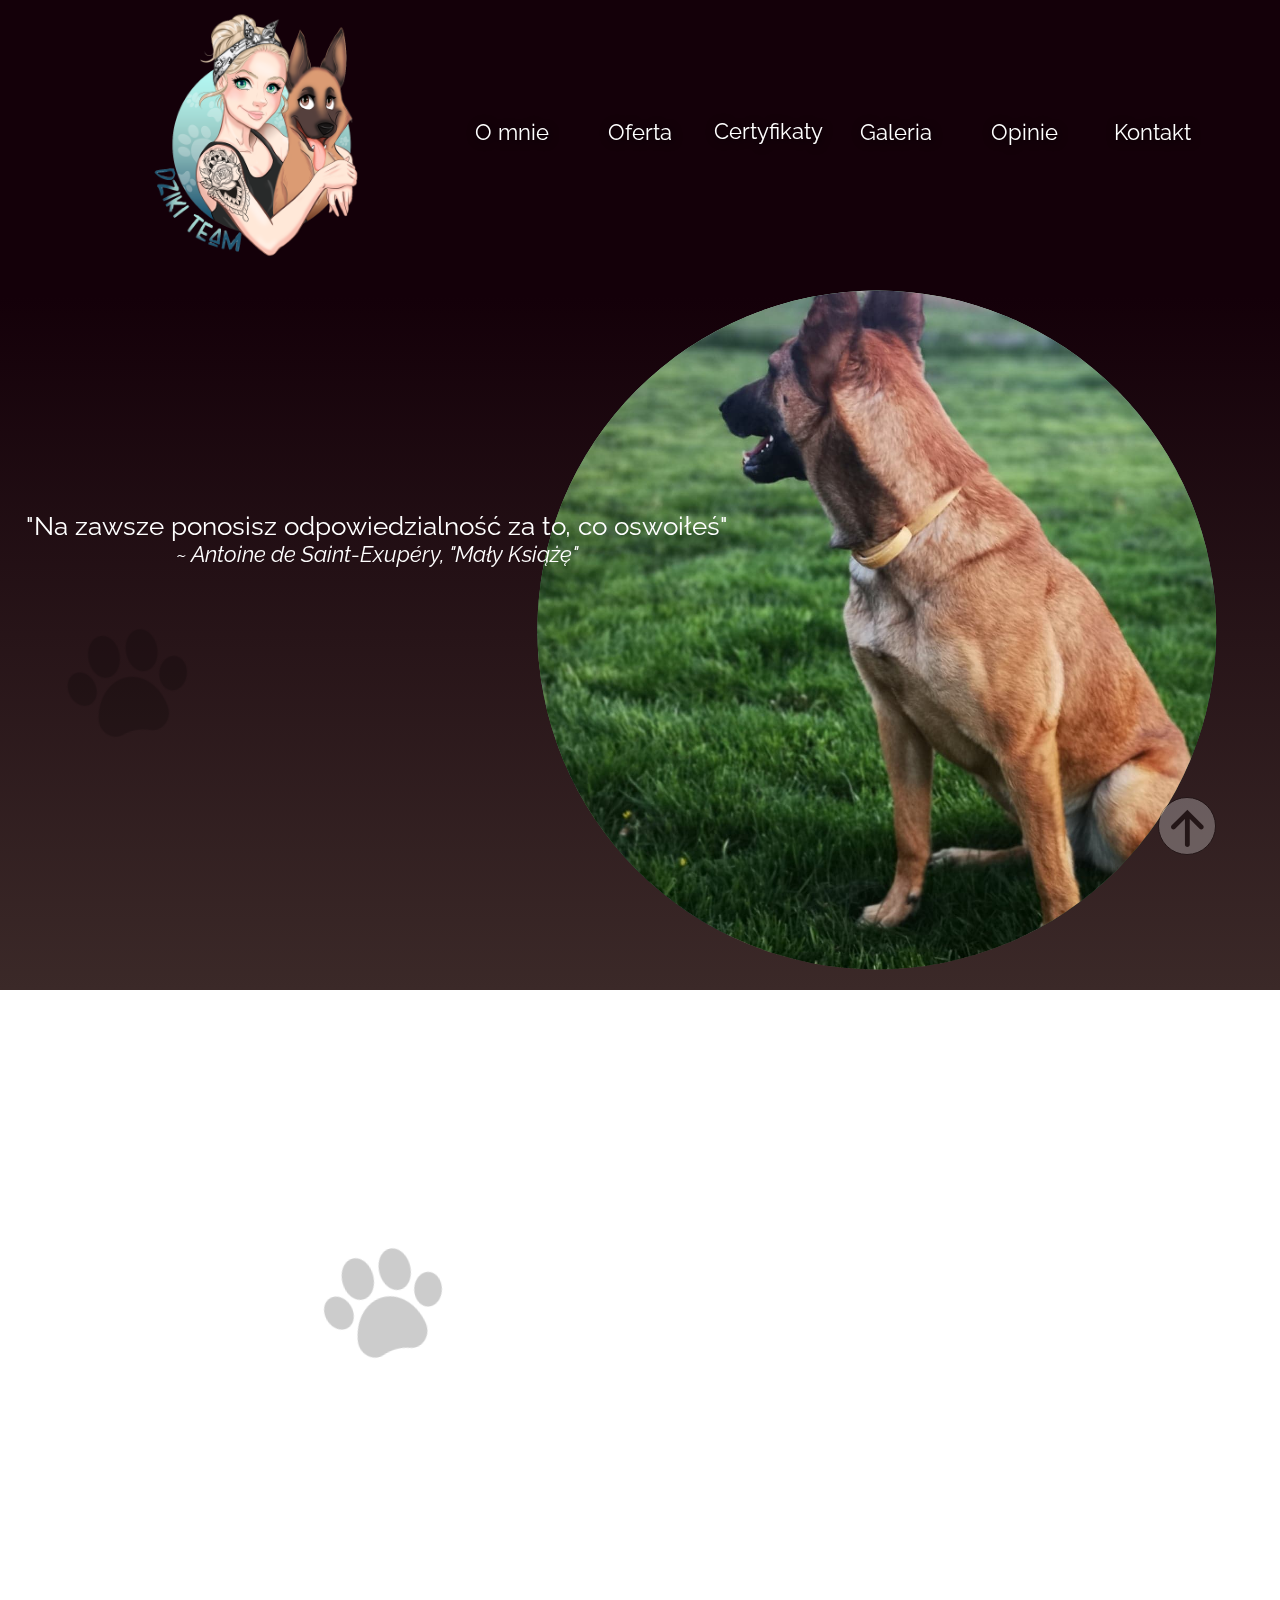
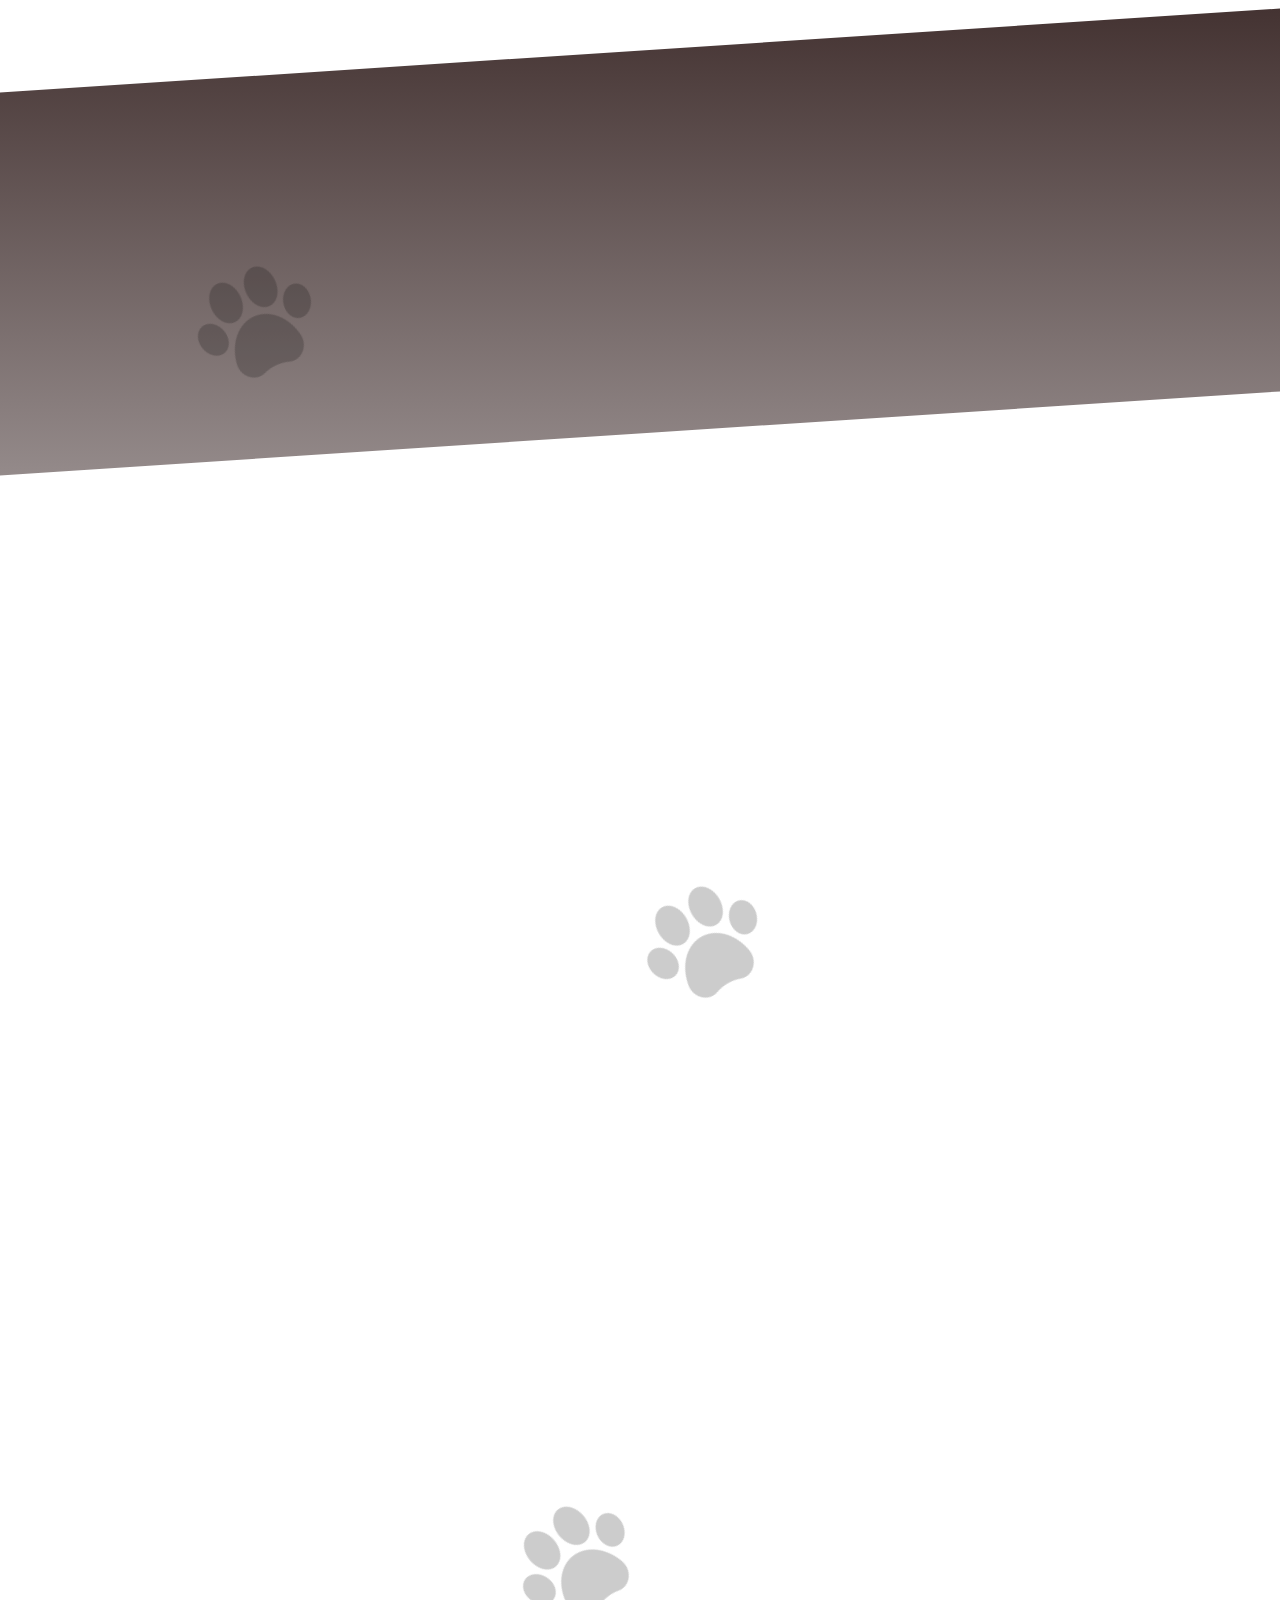
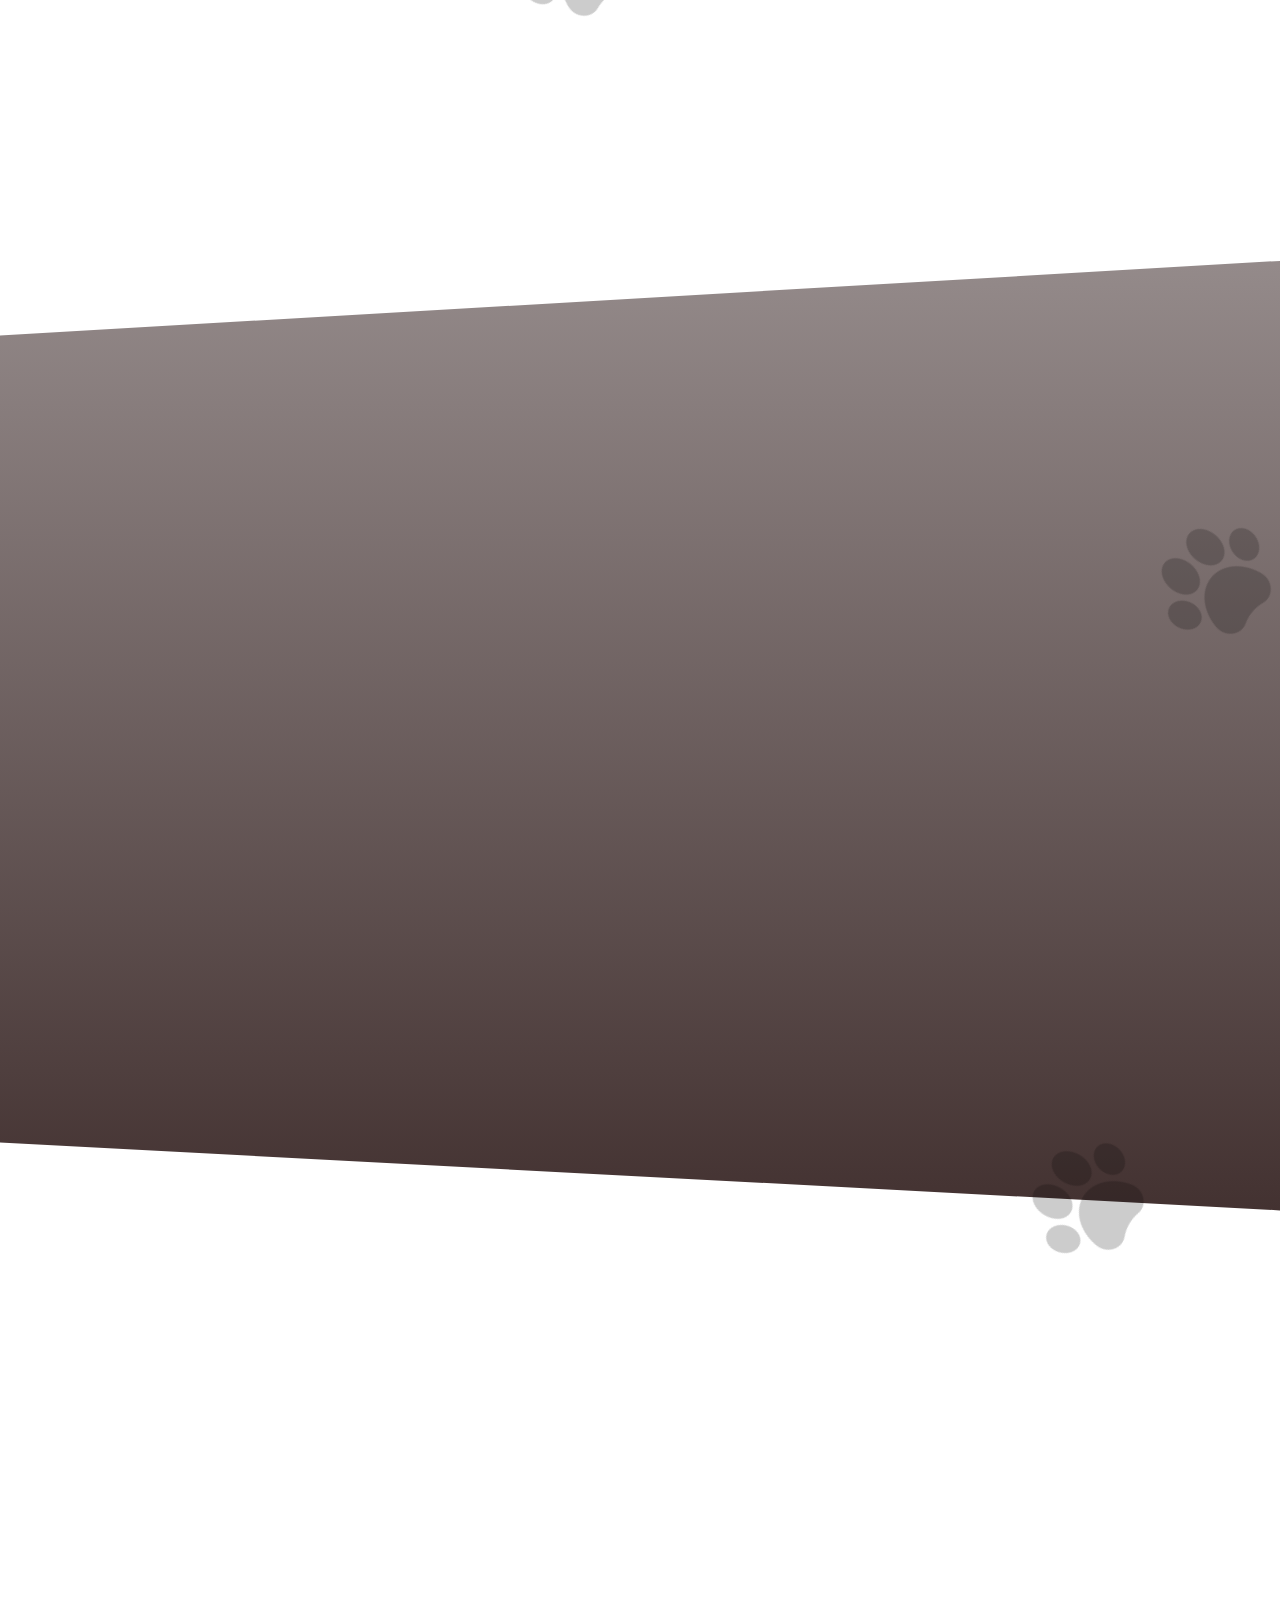
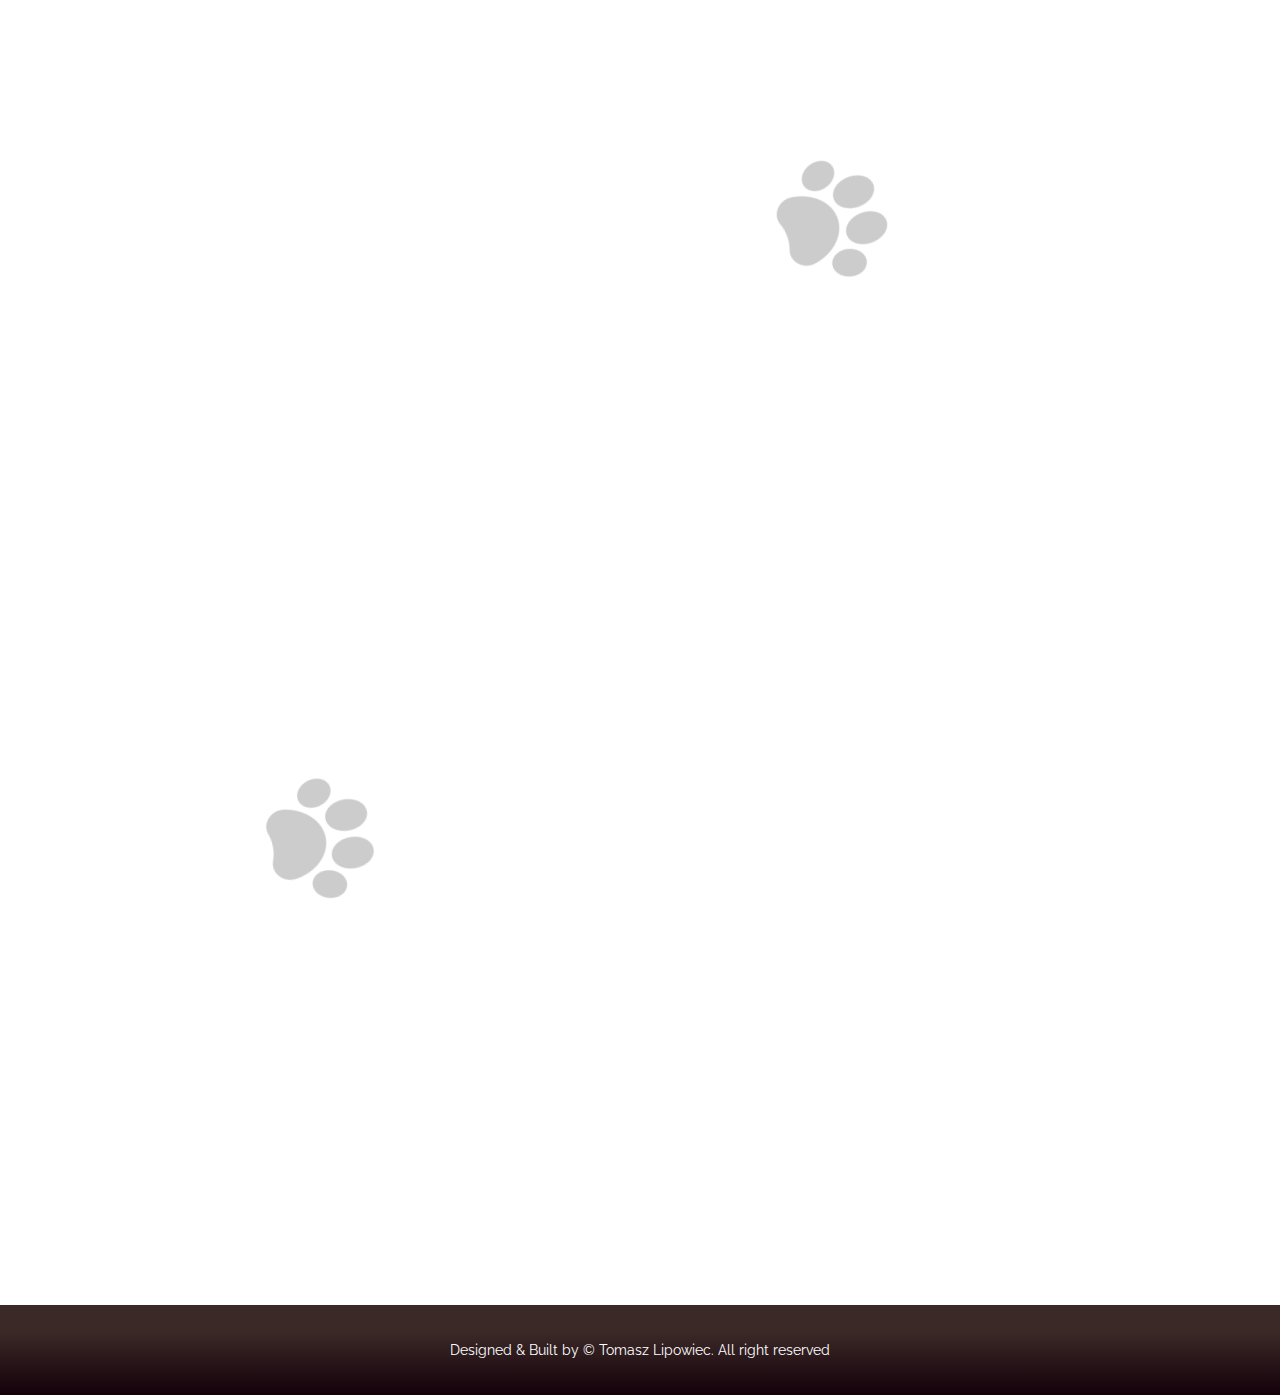
==== commit 184fd8d4: "Offer box" ====
--- a/index.html
+++ b/index.html
@@ -70,6 +70,23 @@
         <section id="offer" class="section">
             <div class="container" id="offer-container">
                 <h1>Oferta</h1>
+                <div id="offer-box">
+                    <div class="offer">
+                        <p>Konsultacje behawioralne w zakresie:</p>
+                        <p>-posłuszeństwa,</p>
+                        <p>-ciągnięcia na smyczy,</p>
+                        <p>-rektywności,</p>
+                        <p>-nadmiernego przywiązania,</p>
+                        <p>-lęku i agresji i innych zachowań niepożądanych,</p>
+                        <p>-obniżonego nastroju,</p>
+                        <p>-lęku separacyjnego,</p>
+                        <p>-komunikacji,</p>
+                        <p>-innych zaburzeń.</p>
+                    </div>
+                    <div class="offer">
+                        Szkolenia w zakresie posłuszeństwa z wykorzystaniem metod pozytywnych, praca na odległości, w rozproszeniach w wydłużonym czasie trwania
+                    </div>
+                </div>
             </div>
         </section>
         <section id="certificates" class="section">
@@ -124,9 +141,6 @@
         <section id="gallery" class="section">
             <div class="container" id="gallery-container">
                 <h1>Galeria</h1>
-                <!-- <div id="hideGallery" class="gallery-button">
-                    Schowaj galerię
-                </div> -->
                 <div id="gallery-box">
                     <div id="gallery-mask">
                     </div>
@@ -204,12 +218,6 @@
             <img class="paw" src="Images/mark.png"/>
         </div>
     </body>
-    <div id="gallery-view">
-        <div id="gallery-view-exit" class="gallery-view-button"></div>
-        <div id="gallery-view-next" class="gallery-view-button"></div>
-        <div id="gallery-view-back" class="gallery-view-button"></div>
-        <div id="viewed-element"></div>
-    </div>
     <script src="Scripts/jquery-3.6.1.min.js"></script>
     <script src="Scripts/siteAnimate.js"></script>
 </html>--- a/Style/mainSiteStyle.css
+++ b/Style/mainSiteStyle.css
@@ -426,9 +426,42 @@
 }
 
 #offer-container{
-  display: flex;
-  align-items: center;
-  justify-content: center;
+  height: 100%;
+  display: flex;
+  align-items: center;
+  justify-content: center;
+  flex-direction: column;
+}
+
+#offer-box{
+  margin: 20px 0 20px 0;
+  width: 80%;
+  display: flex;
+  flex-wrap: wrap;
+  justify-content: space-around;
+}
+
+.offer{
+  position: relative;
+  font-size: 1em;
+  aspect-ratio: 4/3;
+  width: 50%;
+  display: flex;
+  /* align-items: center; */
+  justify-content: center;
+  flex-direction: column;
+  box-sizing: border-box;
+  padding: 5%;
+}
+.offer:nth-child(1){
+  background-color: antiquewhite;
+  left: 10px;
+}
+.offer:nth-child(2){
+  background-color: rgb(160, 129, 127);
+  top: 20px;
+  left: -10px;
+  text-align: center;
 }
 
 #certificates {
